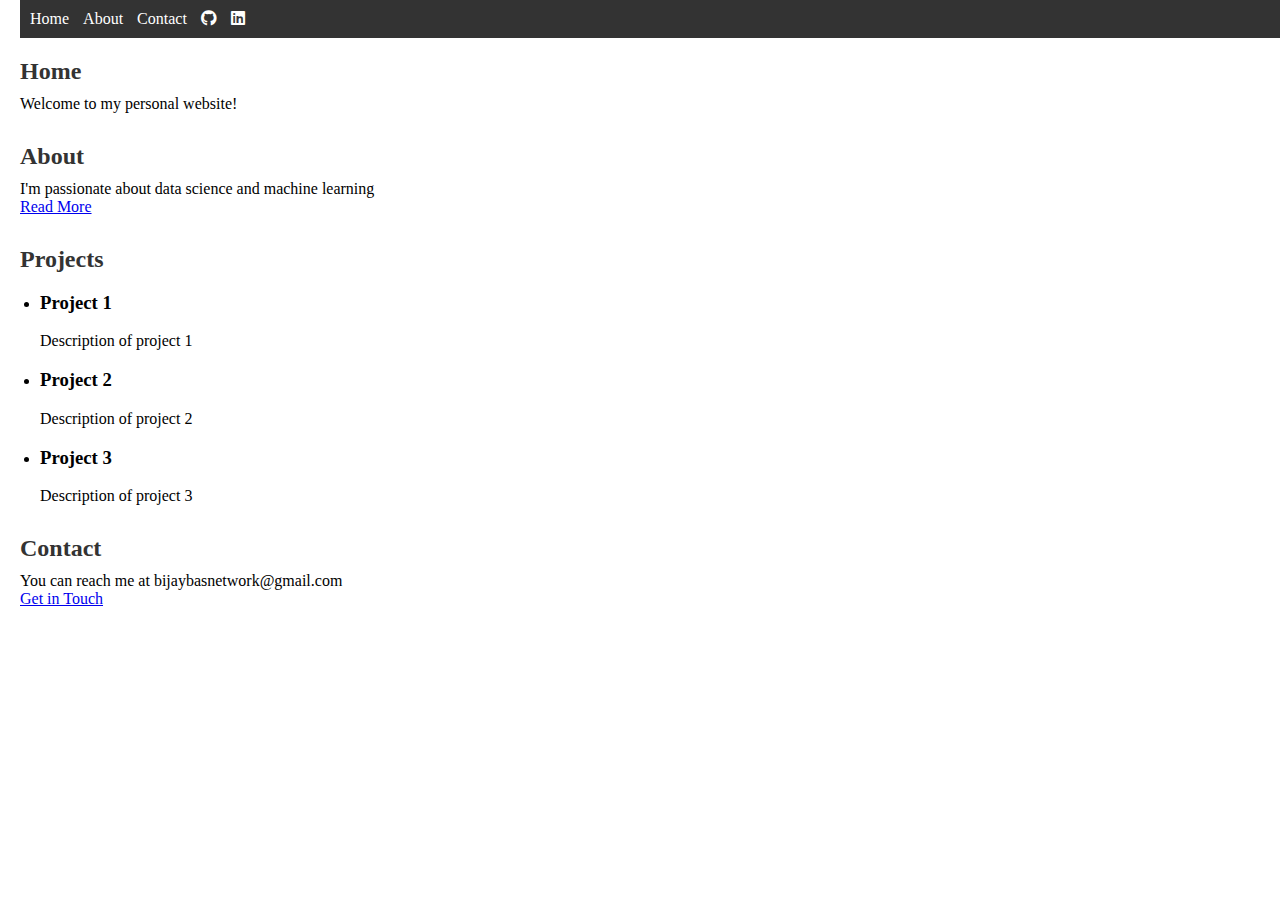
==== index.html @ 41771d74 "Second shift" ====
<!DOCTYPE html>
<html>
<head>
  <title>Bijay Basnet</title>
  <link rel="stylesheet" type="text/css" href="styles.css">
  <link rel="stylesheet" href="https://cdnjs.cloudflare.com/ajax/libs/font-awesome/5.15.3/css/all.min.css">

</head>
<body>
  
  <nav class="fixed-nav">
    <ul>
      <li><a href="#home">Home</a></li>
      <li><a href="about.html">About</a></li>
      <li><a href="contact.html">Contact</a></li>
      <li class="social-media"><a href="#"><i class="fab fa-github"></i></a></li>
      <li class="social-media"><a href="#"><i class="fab fa-linkedin"></i></a></li>
    </ul>
  </nav>
  
  <main class="main-content">
    <section class="section">
      <h2>Home</h2>
      <p>Welcome to my personal website!</p>
    </section>
    
    <section class="section">
      <h2>About</h2>
      <p>I'm passionate about data science and machine learning</p>
      <a class="btn" href="about.html">Read More</a>
    </section>
    
    <section class="section">
      <h2>Projects</h2>
      <ul>
        <li class="card">
          <h3>Project 1</h3>
          <p>Description of project 1</p>
        </li>
        <li class="card">
          <h3>Project 2</h3>
          <p>Description of project 2</p>
        </li>
        <li class="card">
          <h3>Project 3</h3>
          <p>Description of project 3</p>
        </li>
      </ul>
    </section>
    
    <section class="section">
      <h2>Contact</h2>
      <p>You can reach me at bijaybasnetwork@gmail.com</p>
      <a class="btn" href="contact.html">Get in Touch</a>
    </section>
  </main>
  

</body>
</html>
---- styles.css ----
/* Reset some default styles */
body, h1, h2, p, ul {
    margin: 0;
    padding: 0;
  }
  
  /* Page layout */
  header {
    background-color: #333;
    color: #fff;
    padding: 20px;
  }
  
  nav ul {
    list-style-type: none;
    background-color: #333;
    color: #fff;
    padding: 10px;
  }
  
  nav ul li {
    display: inline;
    margin-right: 10px;
  }
  
  nav ul li a {
    color: #fff;
    text-decoration: none;
  }
  
  main {
    padding: 20px;
  }
  
  footer {
    background-color: #333;
    color: #fff;
    padding: 10px;
    text-align: center;
  }
  
  /* Additional styling */
  section {
    margin-bottom: 30px;
  }
  
  h1, h2 {
    color: #333;
    margin-bottom: 10px;
  }
  
  ul {
    margin-left: 20px;
  }
  
  /* Responsive design */
  @media screen and (max-width: 600px) {
    nav ul li {
      display: block;
      margin-bottom: 10px;
    }
  }
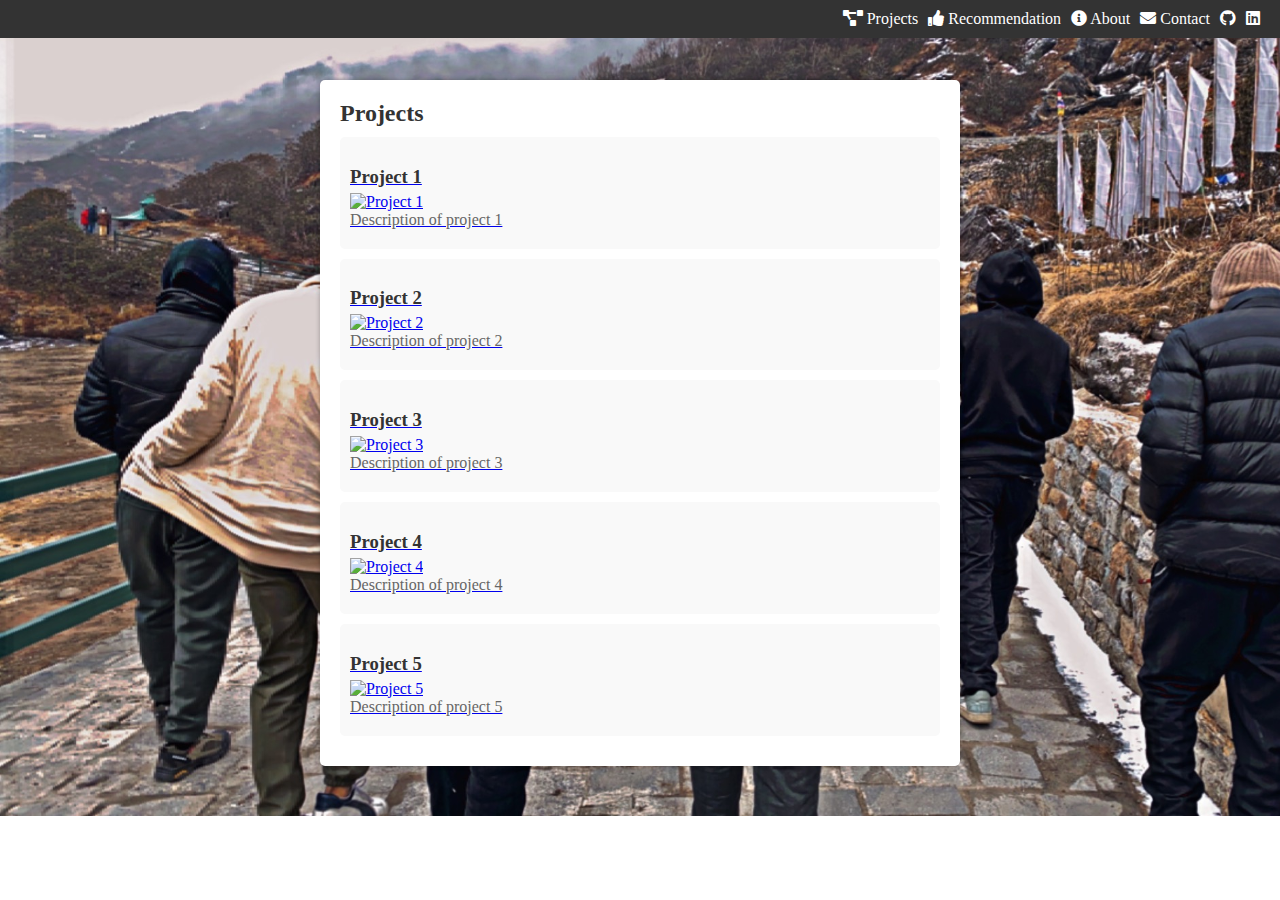
==== commit 86bf9183: "Made Projects as index page" ====
--- a/index.html
+++ b/index.html
@@ -10,50 +10,60 @@
   
   <nav class="fixed-nav">
     <ul>
-      <li><a href="#home">Home</a></li>
-      <li><a href="about.html">About</a></li>
-      <li><a href="contact.html">Contact</a></li>
-      <li class="social-media"><a href="#"><i class="fab fa-github"></i></a></li>
-      <li class="social-media"><a href="#"><i class="fab fa-linkedin"></i></a></li>
-    </ul>
+    <li><a href="index.html"><i class="fas fa-project-diagram"></i> Projects</a></li>
+    <li><a href="recommendation.html"><i class="fas fa-thumbs-up"></i> Recommendation</a></li>    
+    <li><a href="about.html"><i class="fas fa-info-circle"></i> About</a></li>
+    <li><a href="contact.html"><i class="fas fa-envelope"></i> Contact</a></li>
+    <li class="social-media"><a href="https://github.com/bijayworks"><i class="fab fa-github"></i></a></li>
+    <li class="social-media"><a href="#"><i class="fab fa-linkedin"></i></a></li>
   </nav>
   
   <main class="main-content">
     <section class="section">
-      <h2>Home</h2>
-      <p>Welcome to my personal website!</p>
+        <h2>Projects</h2>
+        <div class="projects-grid">
+            <a class="card-link" href="project1.html">
+                <div class="card">
+                    <h3 class="card-title">Project 1</h3>
+                    <img class="card-image" src="img/1.jpg" alt="Project 1">
+                    <p class="card-description">Description of project 1</p>
+                </div>
+            </a>
+            <a class="card-link" href="project2.html">
+                <div class="card">
+                    <h3 class="card-title">Project 2</h3>
+                    <img class="card-image" src="img/5.jpg" alt="Project 2">
+                    <p class="card-description">Description of project 2</p>
+                </div>
+            </a>
+            <a class="card-link" href="project3.html">
+                <div class="card">
+                    <h3 class="card-title">Project 3</h3>
+                    <img class="card-image" src="img/3.jpg" alt="Project 3">
+                    <p class="card-description">Description of project 3</p>
+                </div>
+            </a>
+            <a class="card-link" href="project4.html">
+                <div class="card">
+                    <h3 class="card-title">Project 4</h3>
+                    <img class="card-image" src="img/4.jpg" alt="Project 4">
+                    <p class="card-description">Description of project 4</p>
+                </div>
+            </a>
+            <a class="card-link" href="project5.html">
+                <div class="card">
+                    <h3 class="card-title">Project 5</h3>
+                    <img class="card-image" src="img/5.jpg" alt="Project 5">
+                    <p class="card-description">Description of project 5</p>
+                </div>
+            </a>
+        </div>
+        
     </section>
-    
-    <section class="section">
-      <h2>About</h2>
-      <p>I'm passionate about data science and machine learning</p>
-      <a class="btn" href="about.html">Read More</a>
-    </section>
-    
-    <section class="section">
-      <h2>Projects</h2>
-      <ul>
-        <li class="card">
-          <h3>Project 1</h3>
-          <p>Description of project 1</p>
-        </li>
-        <li class="card">
-          <h3>Project 2</h3>
-          <p>Description of project 2</p>
-        </li>
-        <li class="card">
-          <h3>Project 3</h3>
-          <p>Description of project 3</p>
-        </li>
-      </ul>
-    </section>
-    
-    <section class="section">
-      <h2>Contact</h2>
-      <p>You can reach me at bijaybasnetwork@gmail.com</p>
-      <a class="btn" href="contact.html">Get in Touch</a>
-    </section>
-  </main>
+</main>
+
+
+
   
 
 </body>
--- a/styles.css
+++ b/styles.css
@@ -1,63 +1,112 @@
 /* Reset some default styles */
 body, h1, h2, p, ul {
-    margin: 0;
-    padding: 0;
-  }
-  
-  /* Page layout */
-  header {
-    background-color: #333;
-    color: #fff;
-    padding: 20px;
-  }
-  
-  nav ul {
-    list-style-type: none;
-    background-color: #333;
-    color: #fff;
+  margin: 0;
+  padding: 0;
+}
+
+body {
+  background-image: url('bg.JPG');
+  background-repeat: no-repeat;
+  background-size: cover;
+}
+
+/* Base styles */
+.header {
+  background-color: #333;
+  color: #fff;
+  padding: 20px;
+}
+
+.fixed-nav {
+  position: fixed;
+  top: 0;
+  right: 0;
+  left: 0;
+  background-color: #333;
+  color: #fff;
+  padding: 10px;
+}
+
+.fixed-nav ul {
+  list-style-type: none;
+  display: flex;
+  justify-content: flex-end;
+}
+
+.fixed-nav ul li {
+  margin-right: 10px;
+}
+
+.fixed-nav ul li a {
+  color: #fff;
+  text-decoration: none;
+}
+
+.main-content {
+  margin-top: 60px;
+  padding: 20px;
+  display: flex;
+  flex-direction: column;
+  align-items: center;
+}
+
+.section {
+  margin-bottom: 30px;
+  width: 100%;
+  max-width: 600px;
+  background-color: #fff;
+  padding: 20px;
+  border-radius: 5px;
+  box-shadow: 0 0 5px rgba(0, 0, 0, 0.3);
+}
+
+h1, h2, h3 {
+  color: #333;
+  margin-bottom: 10px;
+}
+
+.btn {
+  display: inline-block;
+  padding: 10px 20px;
+  background-color: #333;
+  color: #fff;
+  text-decoration: none;
+  border-radius: 5px;
+  margin-top: 10px;
+}
+
+.card {
+  background-color: #f9f9f9;
+  padding: 10px;
+  margin-bottom: 10px;
+  border-radius: 5px;
+}
+
+.card h3 {
+  color: #333;
+  margin-bottom: 5px;
+}
+
+.card p {
+  color: #666;
+  margin-bottom: 10px;
+}
+
+/* Responsive design */
+@media screen and (max-width: 600px) {
+  .header {
     padding: 10px;
   }
-  
-  nav ul li {
-    display: inline;
-    margin-right: 10px;
+
+  .fixed-nav {
+    padding: 5px;
   }
-  
-  nav ul li a {
-    color: #fff;
-    text-decoration: none;
+
+  .main-content {
+    margin-top: 100px;
   }
-  
-  main {
-    padding: 20px;
+
+  .section {
+    padding: 10px;
   }
-  
-  footer {
-    background-color: #333;
-    color: #fff;
-    padding: 10px;
-    text-align: center;
-  }
-  
-  /* Additional styling */
-  section {
-    margin-bottom: 30px;
-  }
-  
-  h1, h2 {
-    color: #333;
-    margin-bottom: 10px;
-  }
-  
-  ul {
-    margin-left: 20px;
-  }
-  
-  /* Responsive design */
-  @media screen and (max-width: 600px) {
-    nav ul li {
-      display: block;
-      margin-bottom: 10px;
-    }
-  }
-  +}
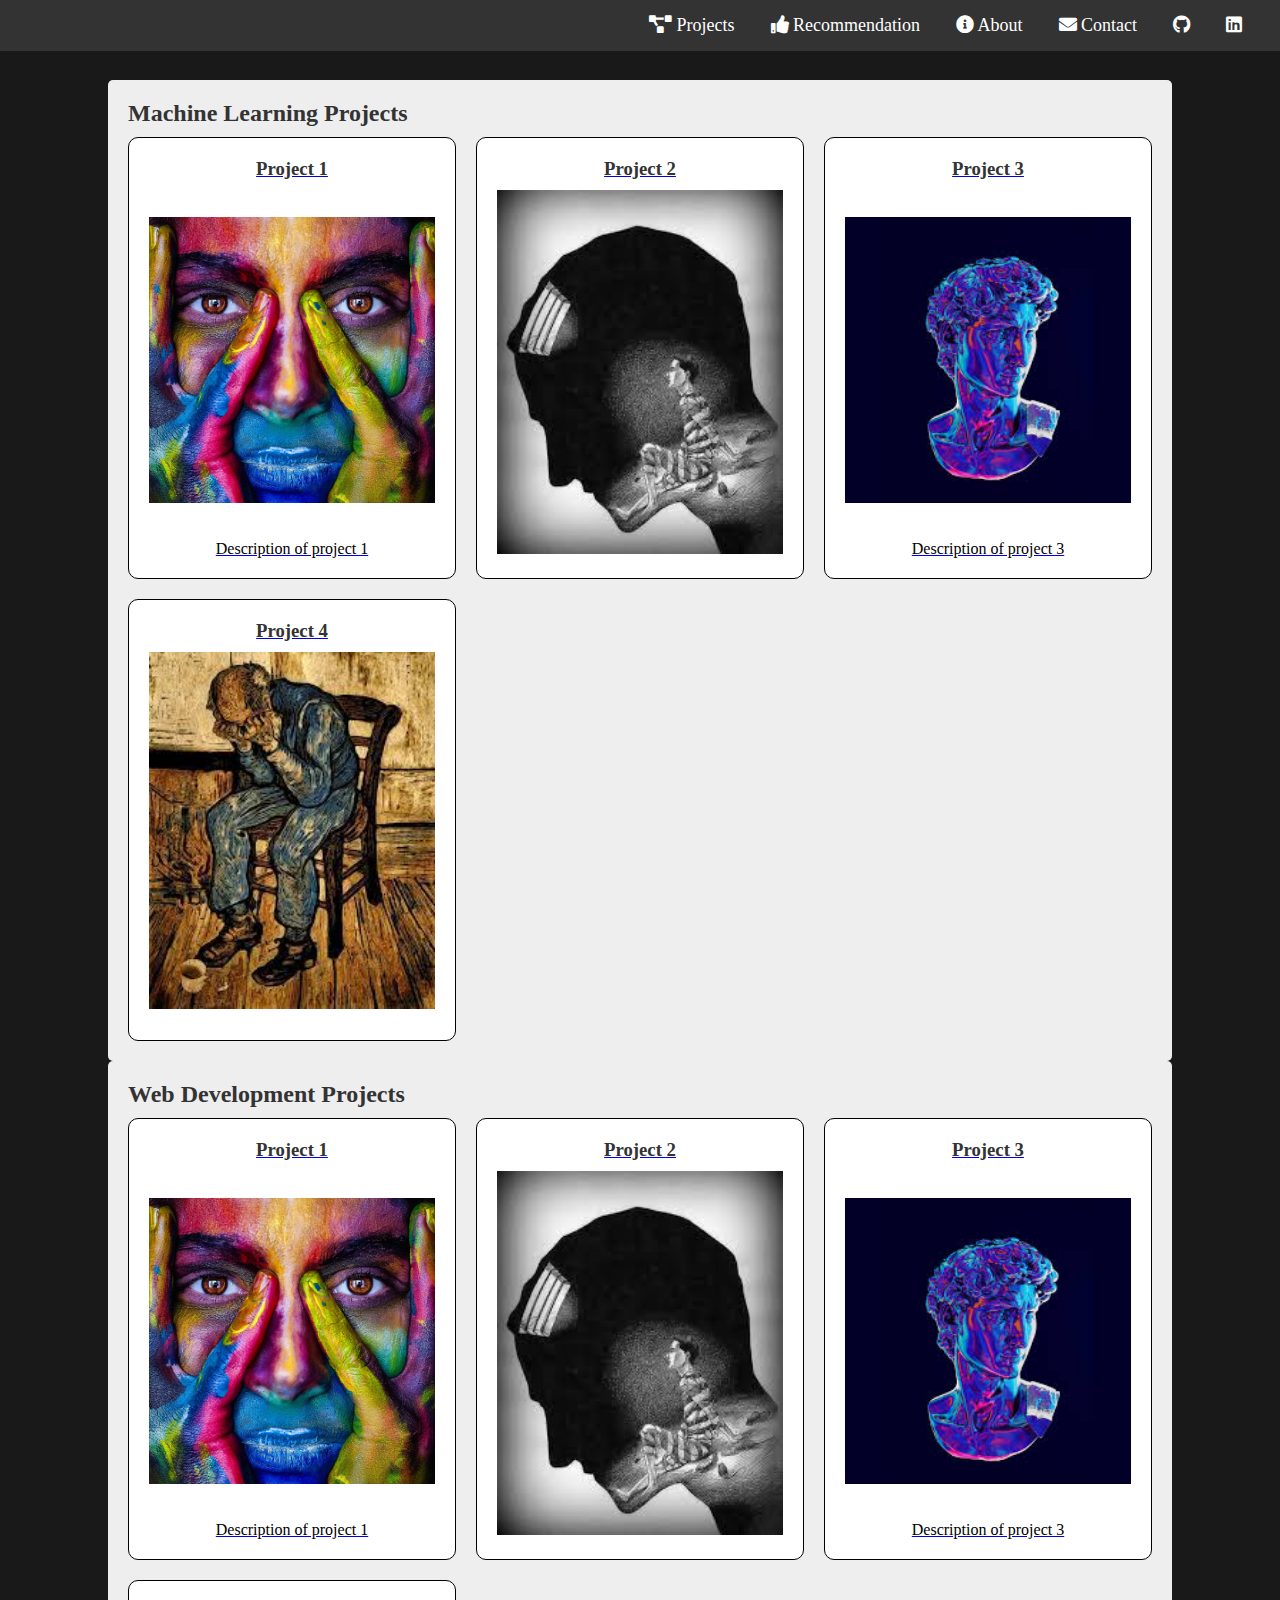
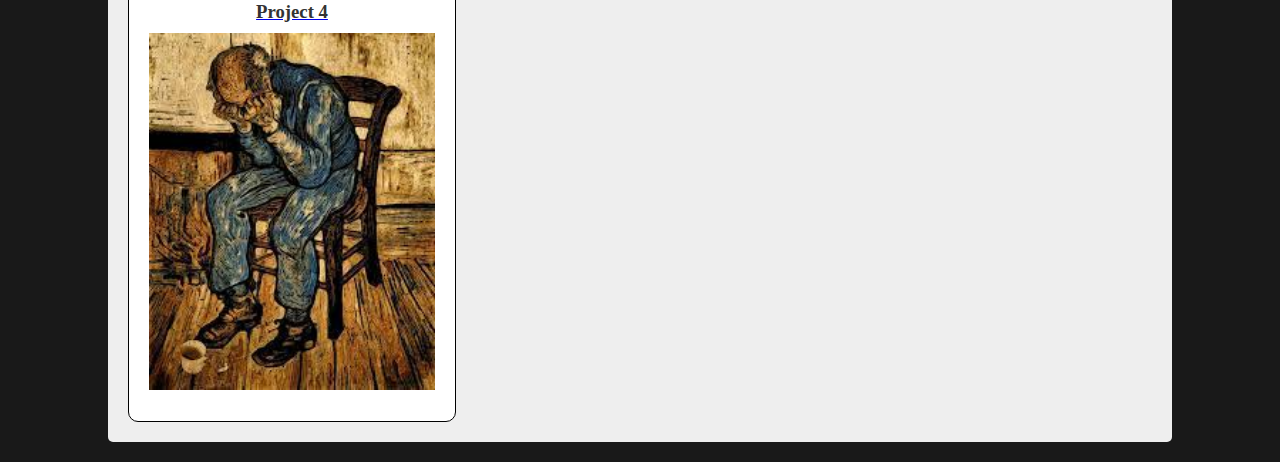
==== commit 77e1f314: "Single project in a row ( 4 )" ====
--- a/index.html
+++ b/index.html
@@ -16,11 +16,12 @@
     <li><a href="contact.html"><i class="fas fa-envelope"></i> Contact</a></li>
     <li class="social-media"><a href="https://github.com/bijayworks"><i class="fab fa-github"></i></a></li>
     <li class="social-media"><a href="#"><i class="fab fa-linkedin"></i></a></li>
+    </ul>
   </nav>
   
   <main class="main-content">
     <section class="section">
-        <h2>Projects</h2>
+        <h2>Machine Learning Projects</h2>
         <div class="projects-grid">
             <a class="card-link" href="project1.html">
                 <div class="card">
@@ -50,21 +51,43 @@
                     <p class="card-description">Description of project 4</p>
                 </div>
             </a>
-            <a class="card-link" href="project5.html">
+        </div>
+        
+    </section>
+    <section class="section">
+        <h2>Web Development Projects</h2>
+        <div class="projects-grid">
+            <a class="card-link" href="project1.html">
                 <div class="card">
-                    <h3 class="card-title">Project 5</h3>
-                    <img class="card-image" src="img/5.jpg" alt="Project 5">
-                    <p class="card-description">Description of project 5</p>
+                    <h3 class="card-title">Project 1</h3>
+                    <img class="card-image" src="img/1.jpg" alt="Project 1">
+                    <p class="card-description">Description of project 1</p>
+                </div>
+            </a>
+            <a class="card-link" href="project2.html">
+                <div class="card">
+                    <h3 class="card-title">Project 2</h3>
+                    <img class="card-image" src="img/5.jpg" alt="Project 2">
+                    <p class="card-description">Description of project 2</p>
+                </div>
+            </a>
+            <a class="card-link" href="project3.html">
+                <div class="card">
+                    <h3 class="card-title">Project 3</h3>
+                    <img class="card-image" src="img/3.jpg" alt="Project 3">
+                    <p class="card-description">Description of project 3</p>
+                </div>
+            </a>
+            <a class="card-link" href="project4.html">
+                <div class="card">
+                    <h3 class="card-title">Project 4</h3>
+                    <img class="card-image" src="img/4.jpg" alt="Project 4">
+                    <p class="card-description">Description of project 4</p>
                 </div>
             </a>
         </div>
         
     </section>
 </main>
-
-
-
-  
-
 </body>
 </html>
--- a/styles.css
+++ b/styles.css
@@ -5,10 +5,10 @@
 }
 
 body {
-  background-image: url('bg.JPG');
-  background-repeat: no-repeat;
-  background-size: cover;
+  background-color: rgba(0, 0, 0, 0.9); /* Set the background color with lower opacity */  color: #fff; /* Set the text color to white */ /* Add this line to fix the background image */
 }
+
+
 
 /* Base styles */
 .header {
@@ -24,7 +24,7 @@
   left: 0;
   background-color: #333;
   color: #fff;
-  padding: 10px;
+  padding: 15px;
 }
 
 .fixed-nav ul {
@@ -35,29 +35,36 @@
 
 .fixed-nav ul li {
   margin-right: 10px;
+  padding: 0 5px; /* Adds horizontal padding */
 }
 
 .fixed-nav ul li a {
   color: #fff;
   text-decoration: none;
+  font-size: 18px; /* Increase the font size */
+  padding: 0px 8px; /* Adjust the padding */
 }
 
 .main-content {
-  margin-top: 60px;
-  padding: 20px;
-  display: flex;
-  flex-direction: column;
-  align-items: center;
-}
+    margin-top: 60px;
+    padding: 20px;
+    display: flex;
+    flex-direction: column;
+    align-items: center;
+    width: 80%; /* Increase the width of the content */
+    max-width: 1600px; /* Increase the width of the content */
+    margin-left: auto; /* Center the content horizontally */
+    margin-right: auto;
+  }
+
 
 .section {
-  margin-bottom: 30px;
+  margin-bottom: 0;
   width: 100%;
-  max-width: 600px;
-  background-color: #fff;
+  max-width: 1600px;
+  background-color: #eee;
   padding: 20px;
   border-radius: 5px;
-  box-shadow: 0 0 5px rgba(0, 0, 0, 0.3);
 }
 
 h1, h2, h3 {
@@ -75,22 +82,56 @@
   margin-top: 10px;
 }
 
-.card {
-  background-color: #f9f9f9;
-  padding: 10px;
-  margin-bottom: 10px;
-  border-radius: 5px;
+.projects-grid {
+  display: grid;
+  grid-template-columns: repeat(auto-fit, minmax(300px, 1fr));
+  grid-gap: 20px;
 }
 
-.card h3 {
-  color: #333;
-  margin-bottom: 5px;
+.card {
+  background-color: white;
+  border: 1px solid #000000;
+  border-radius: 10px; /* Increase the border radius as desired */
+  padding: 20px;
+  text-align: center;
+  display: flex;
+  flex-direction: column;
+  justify-content: space-between;
+  height: 400px; /* Increase the height of the card as desired */
 }
 
-.card p {
-  color: #666;
-  margin-bottom: 10px;
+.card a {
+  text-decoration: none; /* Remove underline from links */
+  color: inherit;
 }
+
+.card .card-title {
+  margin-top: 0;
+}
+
+.card .card-description {
+  color: black;
+  overflow: hidden;
+  text-overflow: ellipsis;
+  display: -webkit-box;
+  -webkit-line-clamp: 4; /* Show up to 4 lines of description */
+  -webkit-box-orient: vertical;
+}
+
+.card .card-image {
+  max-width: 100%;
+  height: auto;
+  margin-bottom: 10px; /* Add spacing between image and description */
+}
+
+
+
+@media screen and (max-width: 600px) {
+  .card {
+    width: 100%;
+  }
+}
+
 
 /* Responsive design */
 @media screen and (max-width: 600px) {
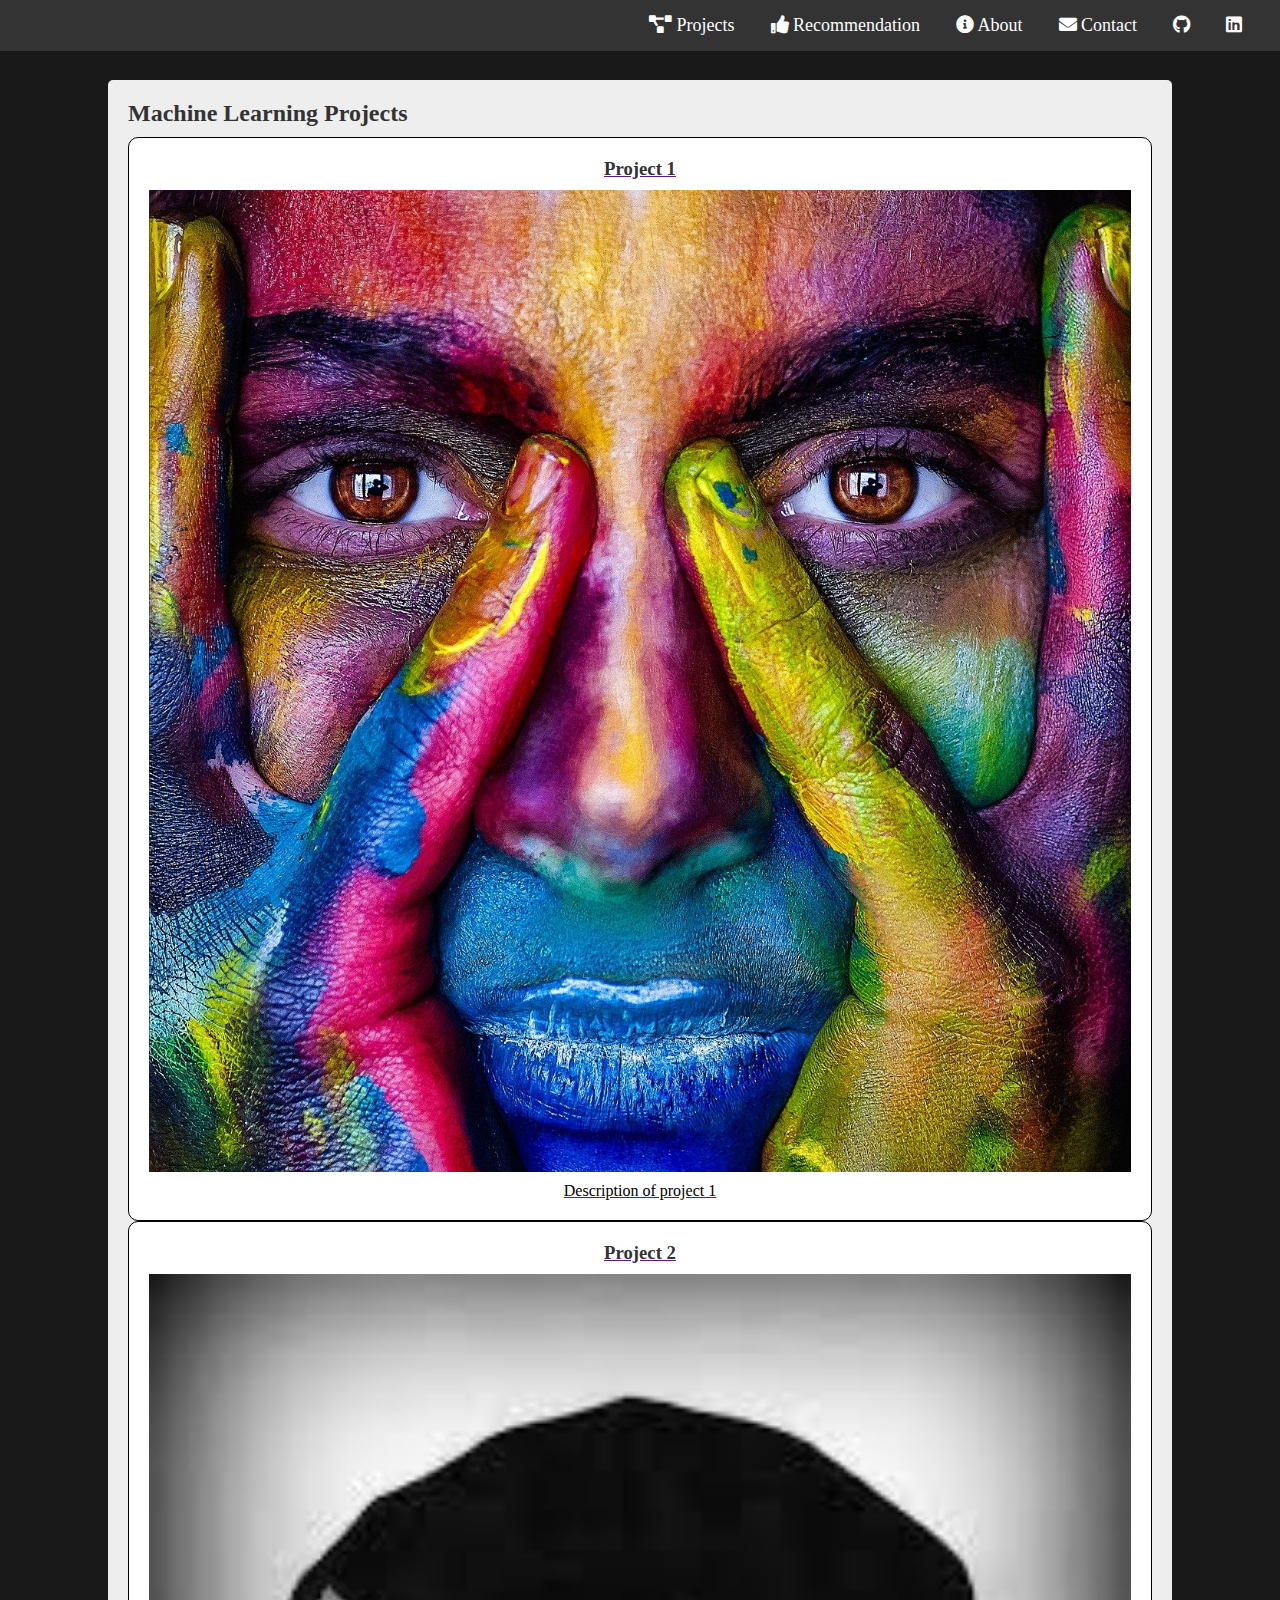
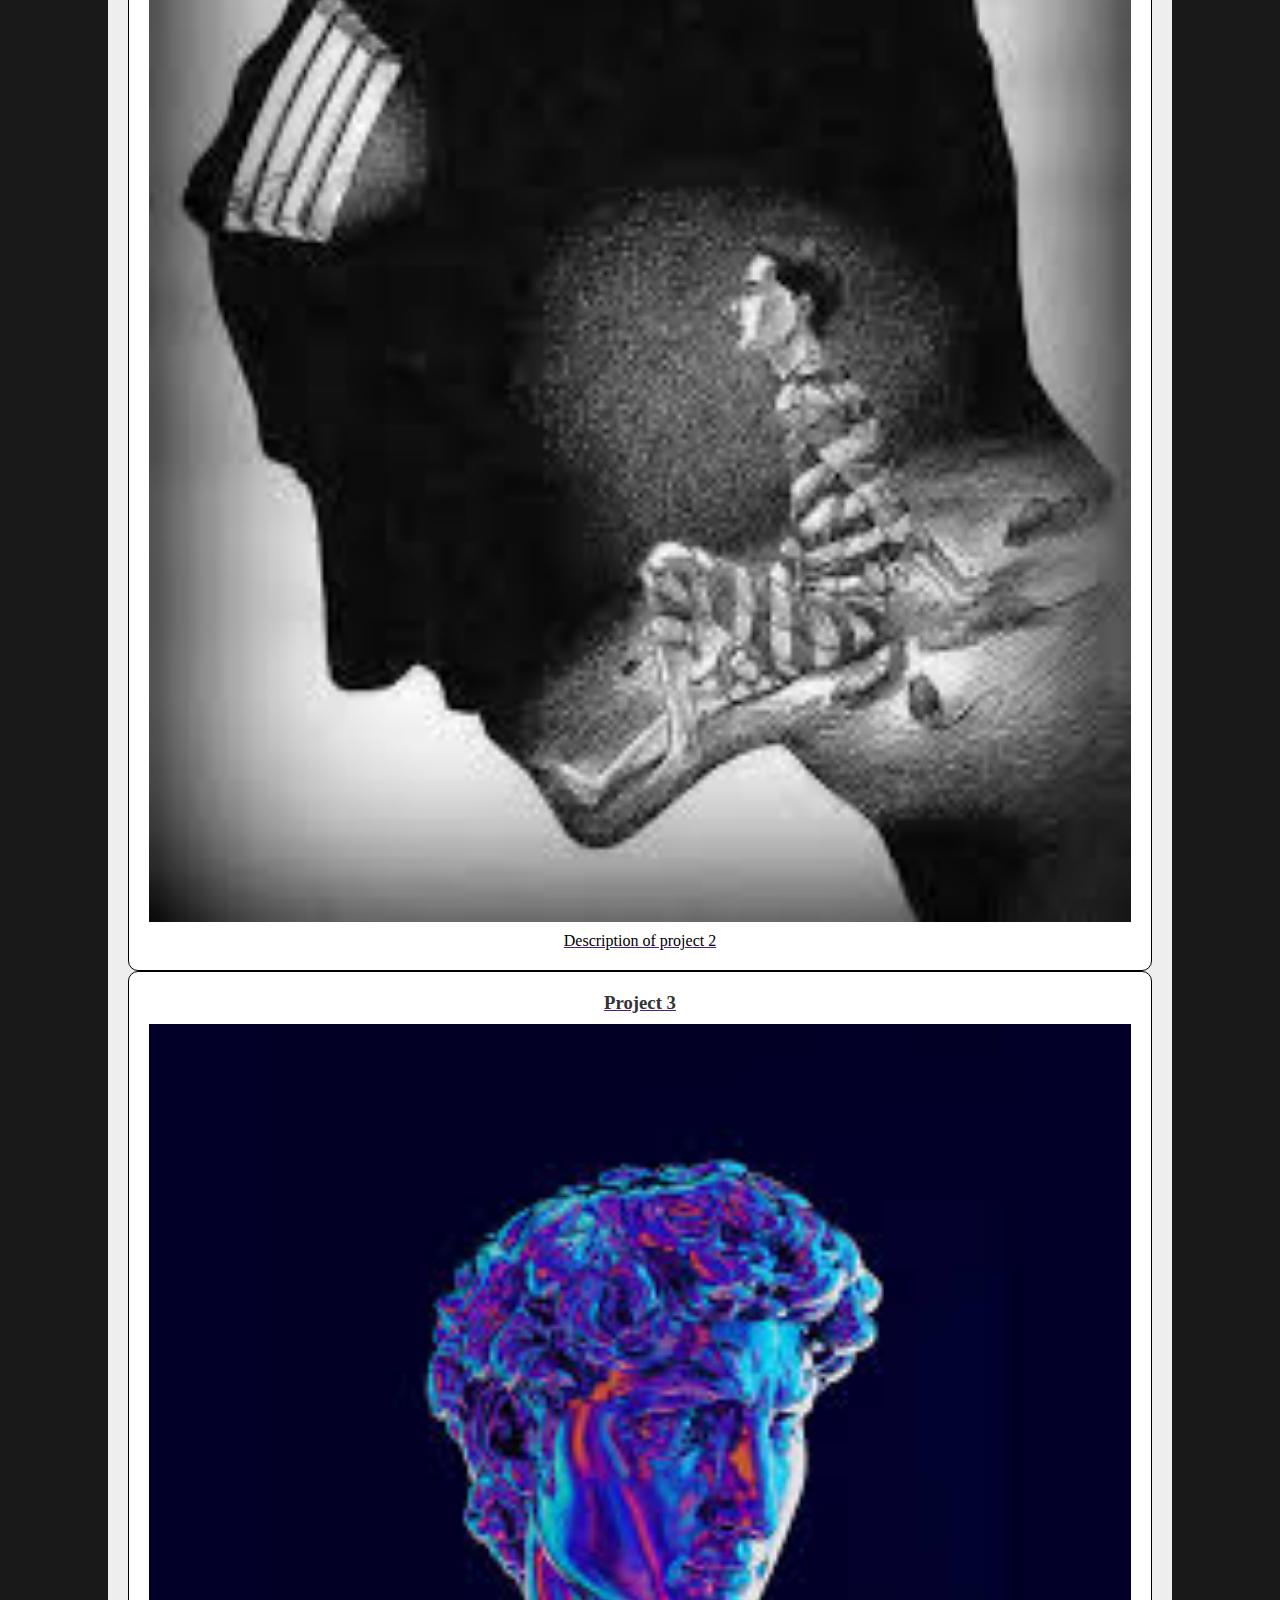
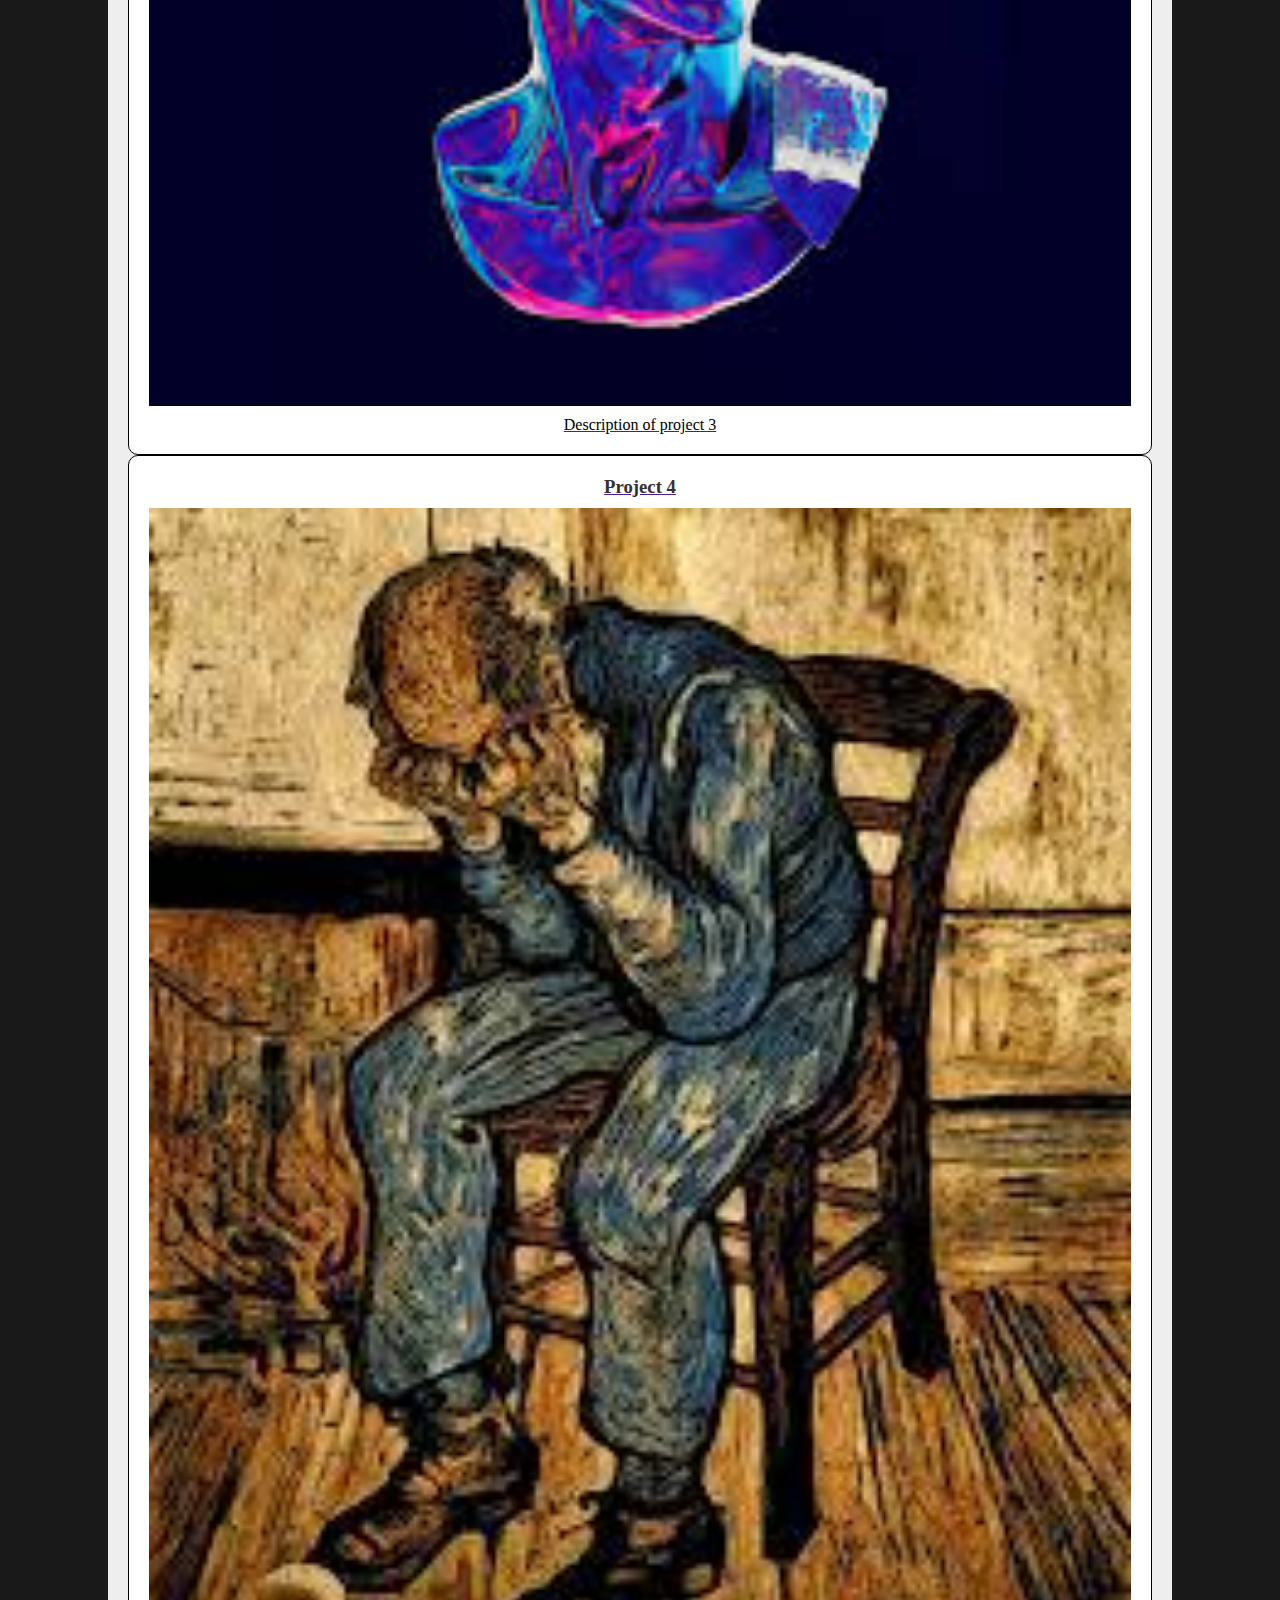
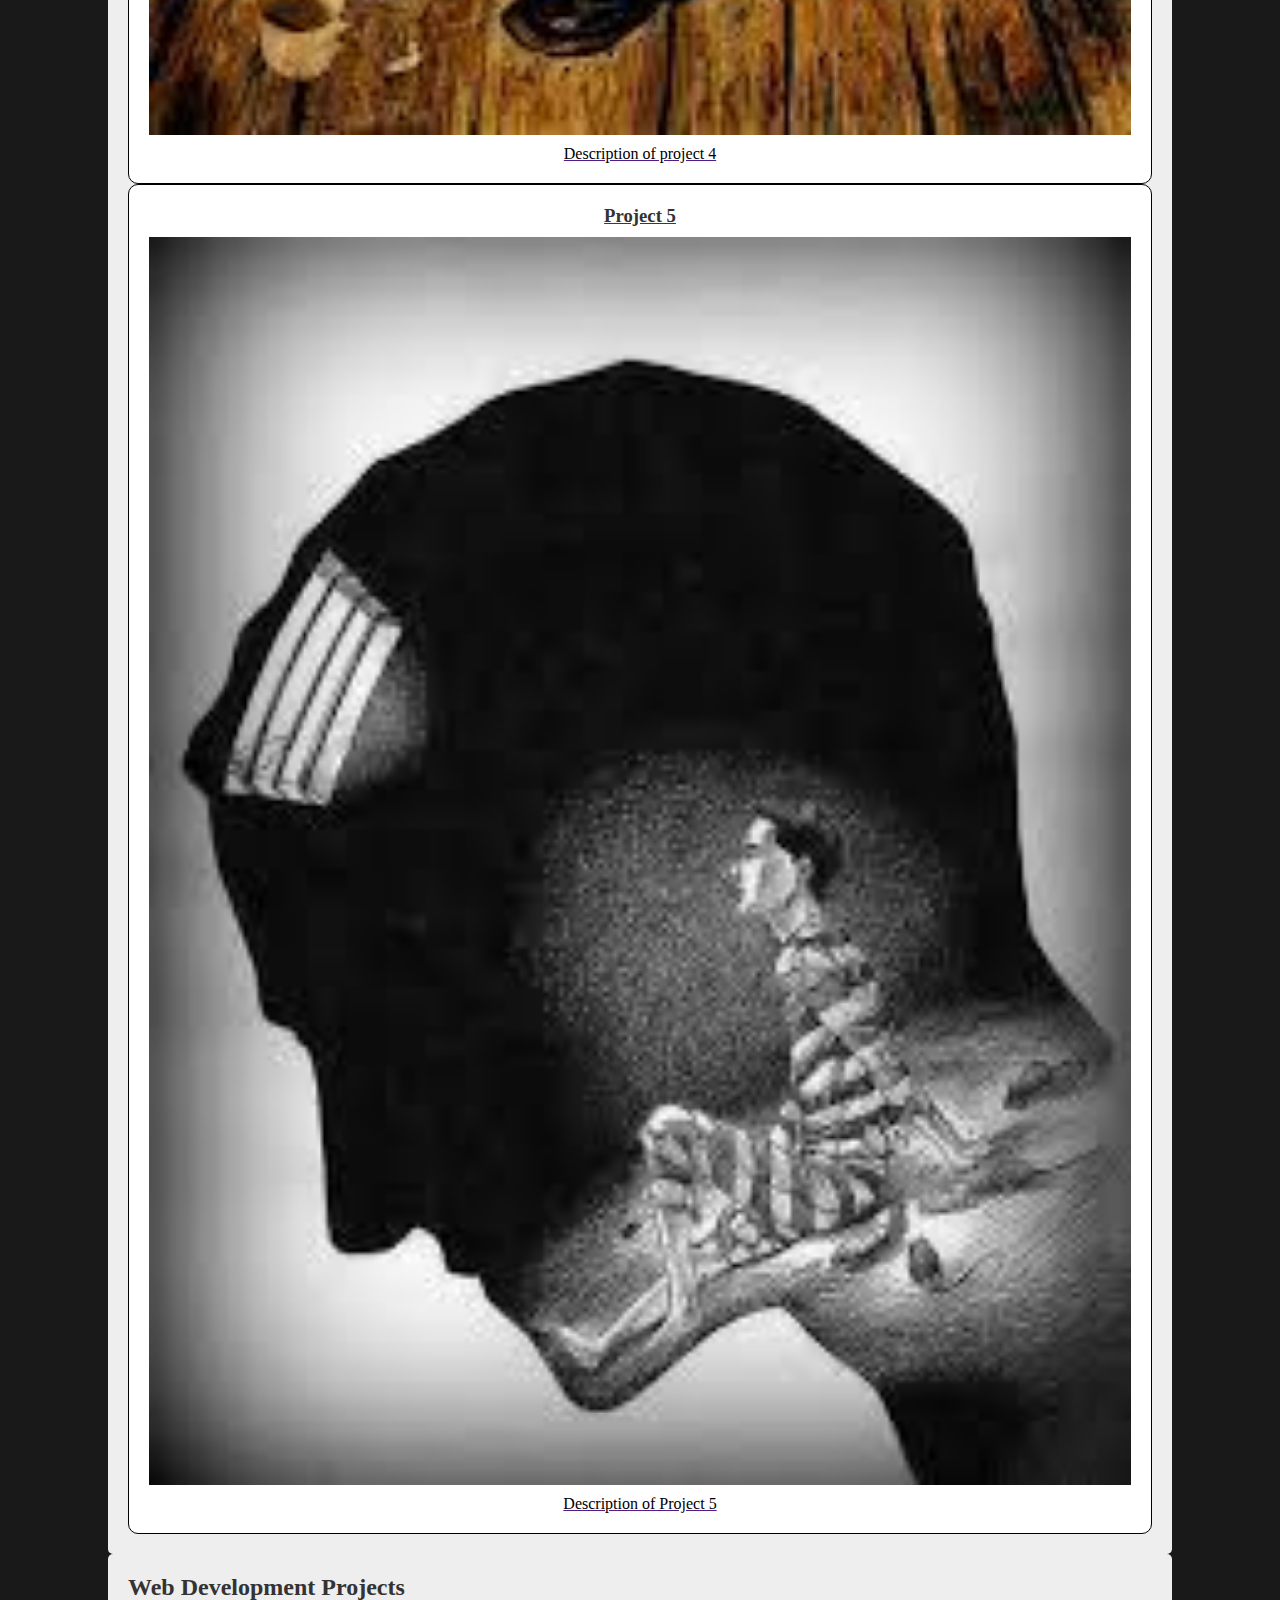
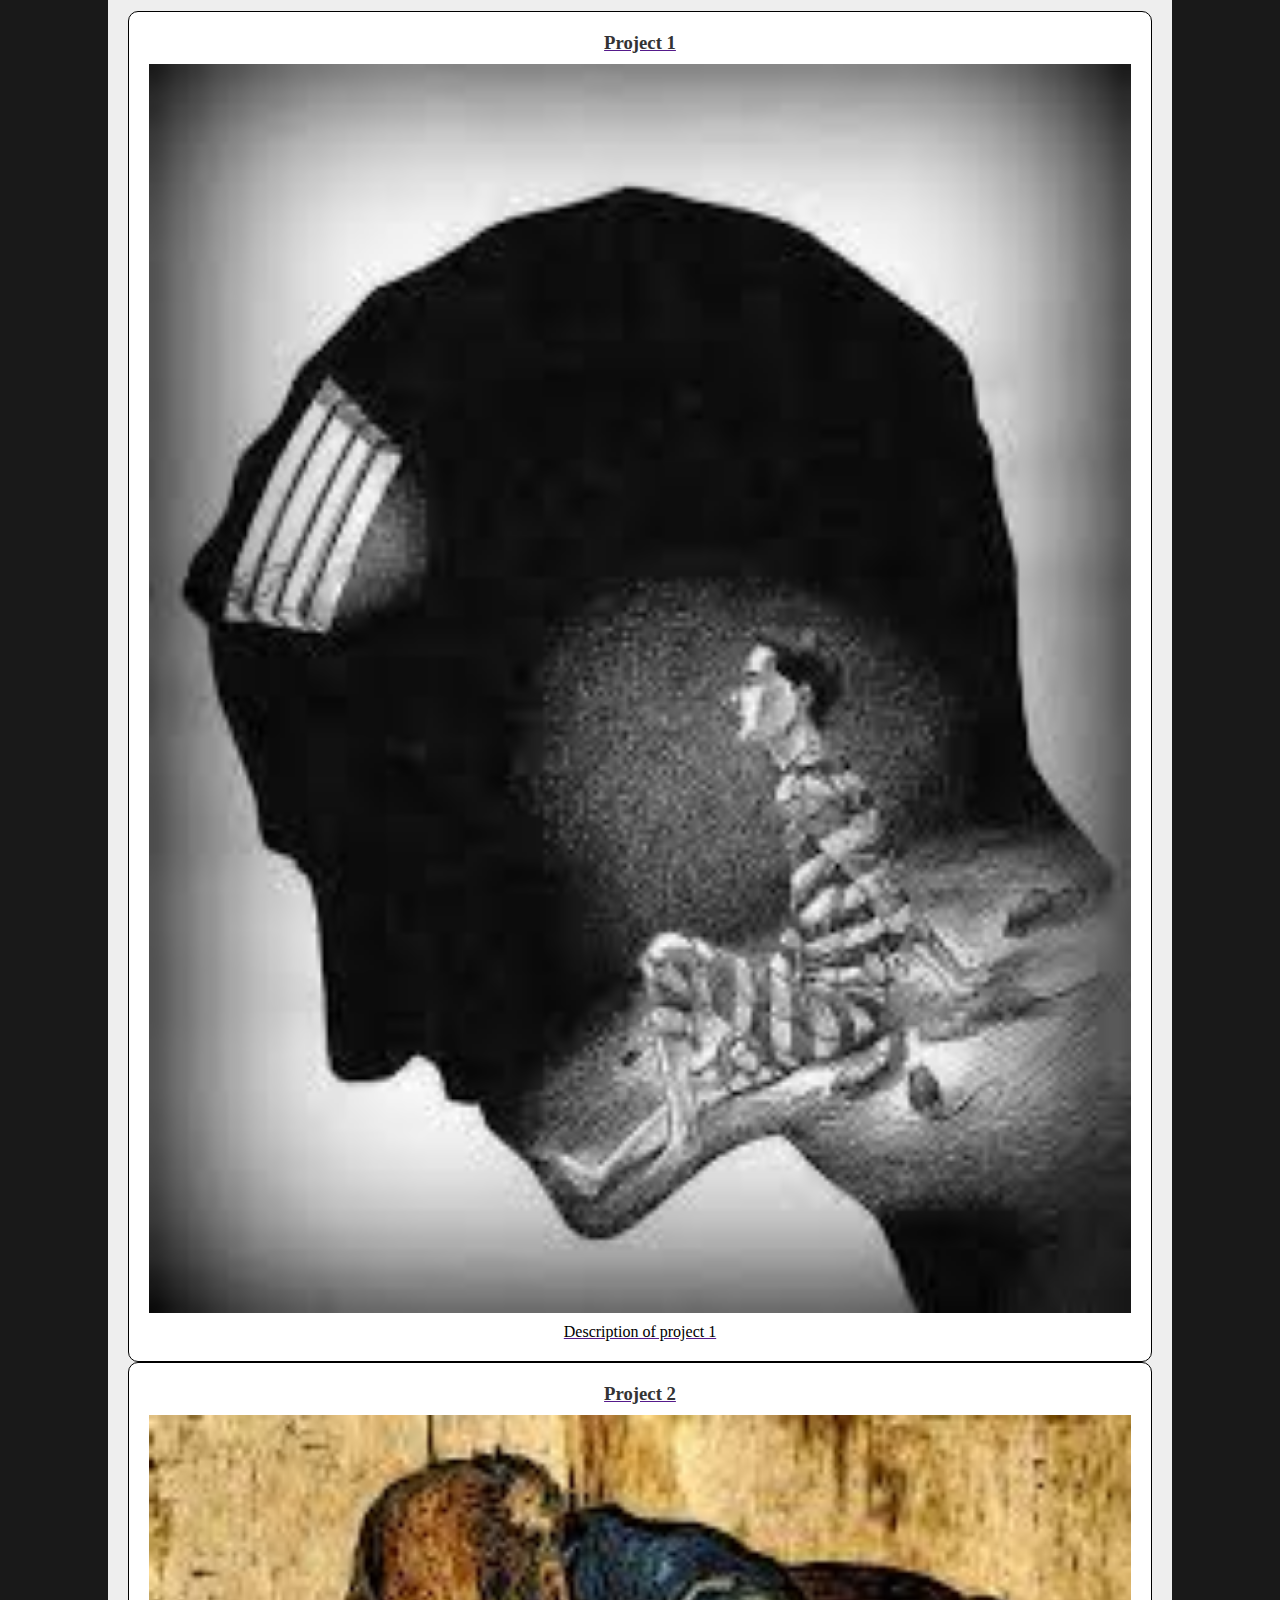
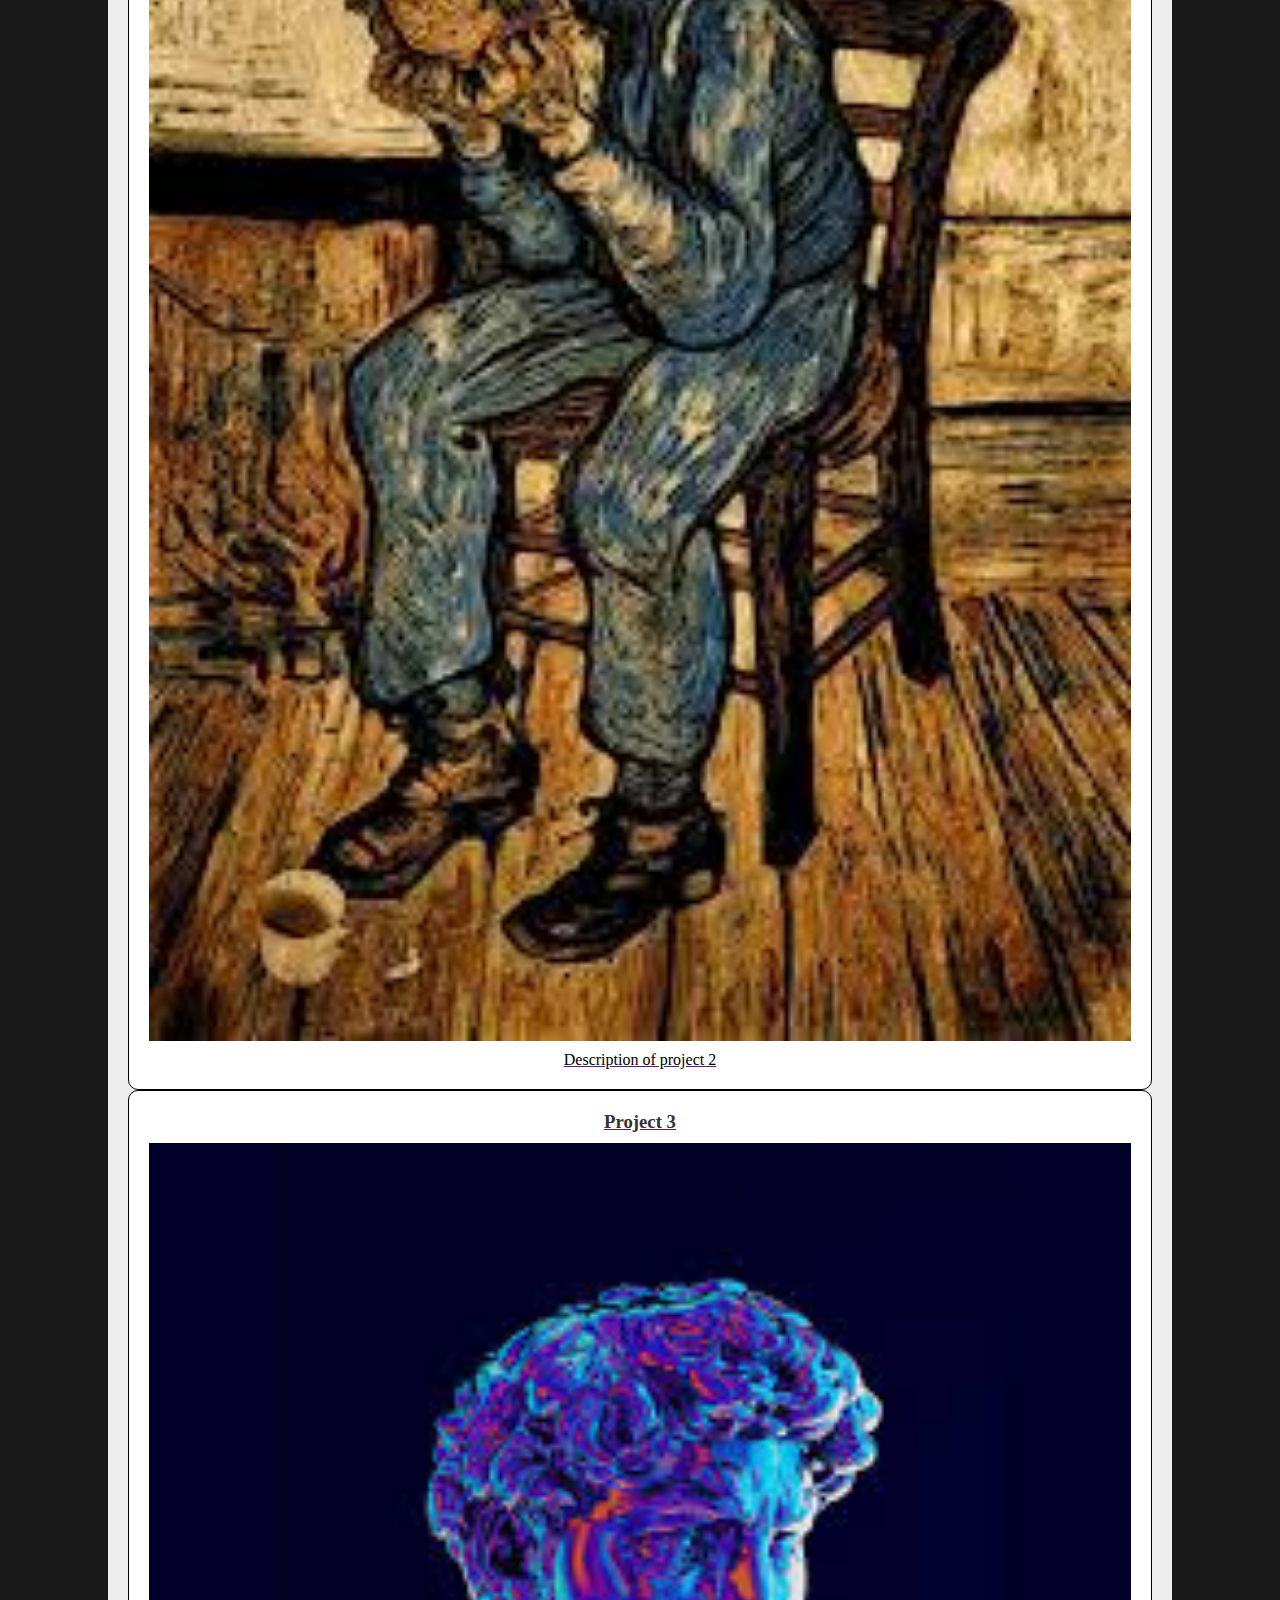
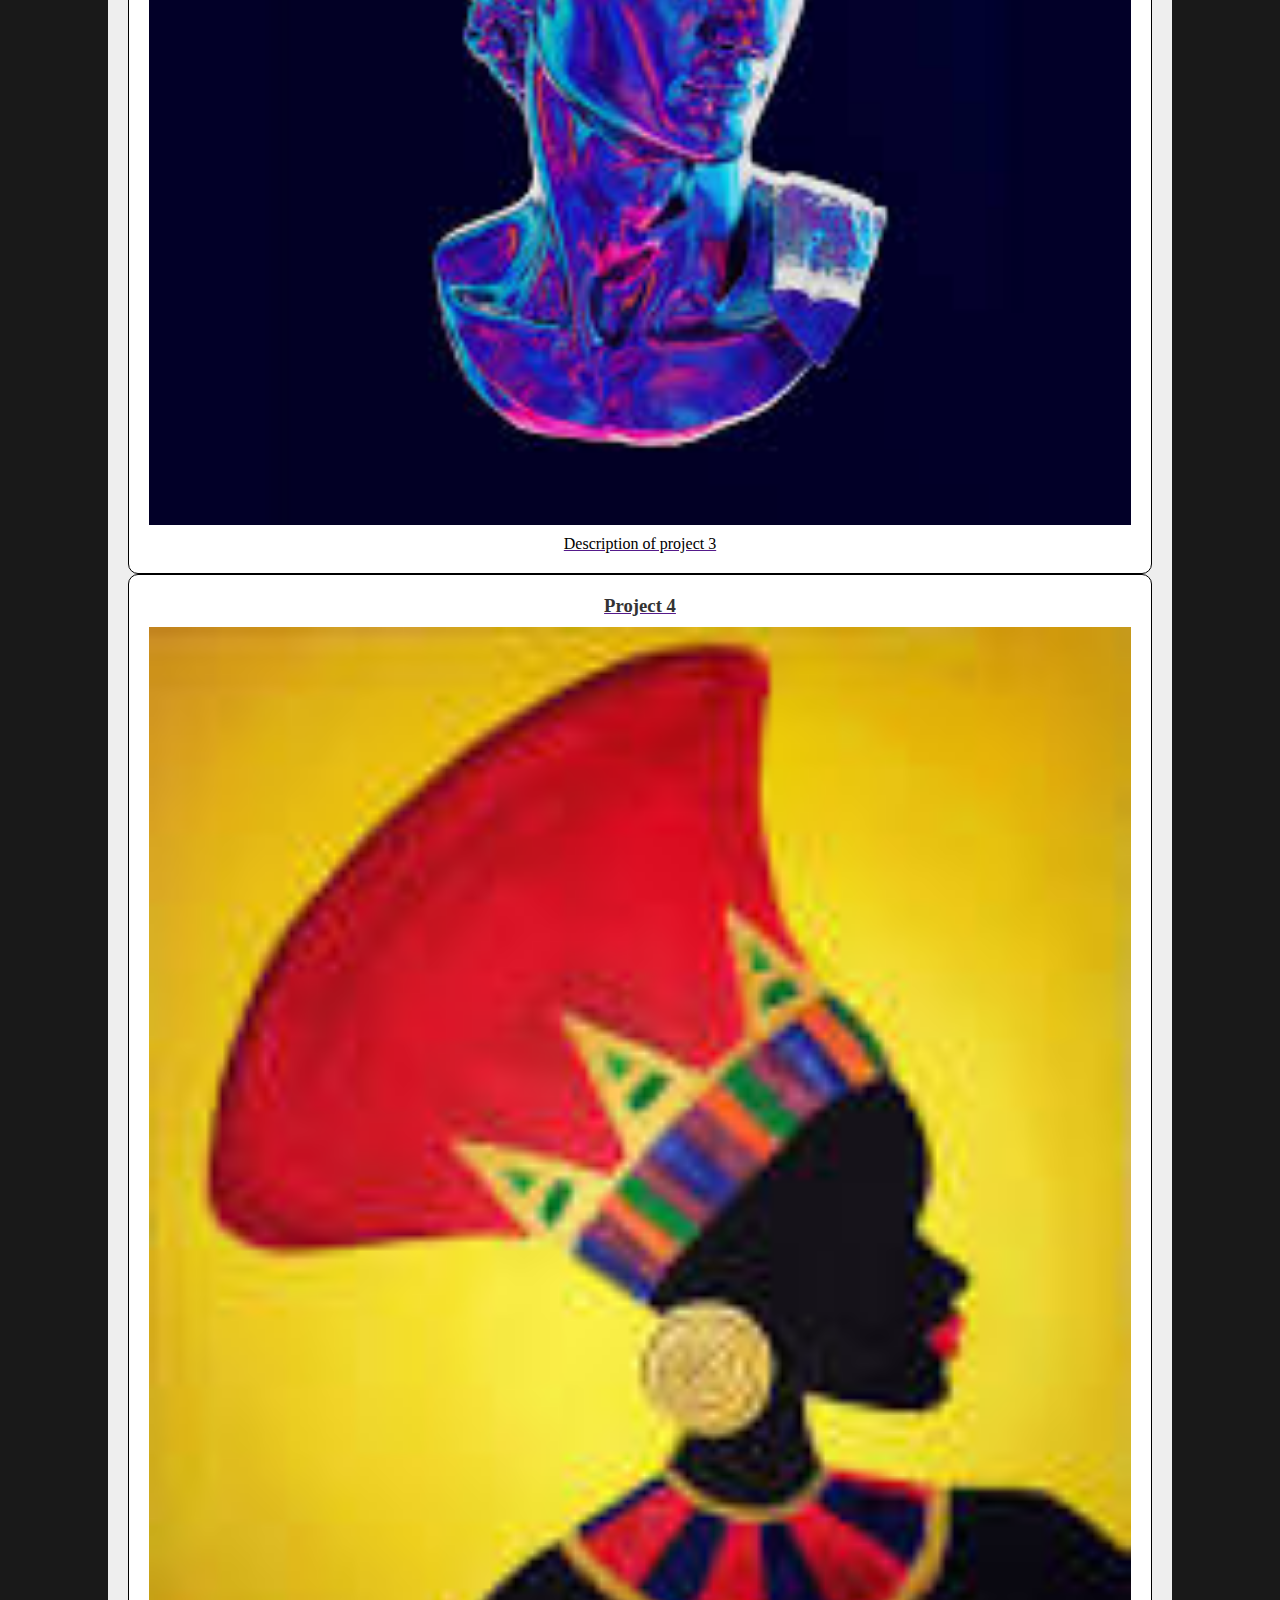
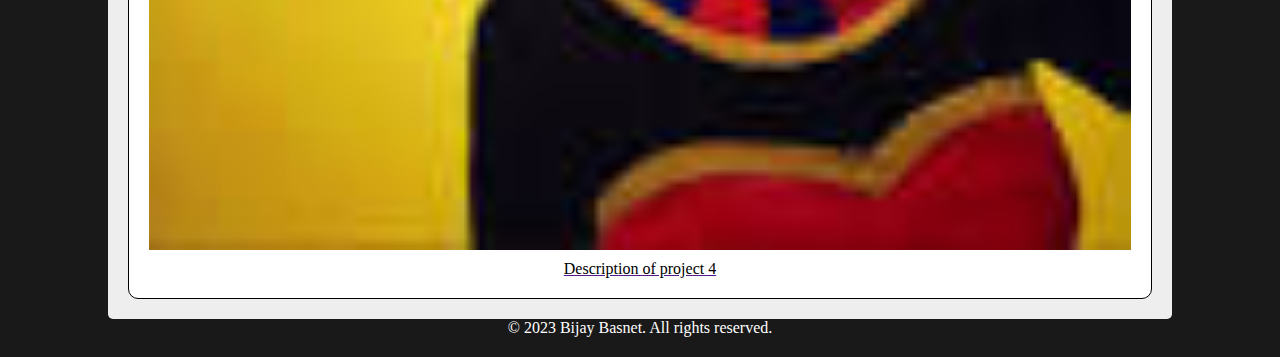
==== commit c47ab697: "Two projects in a row (5)" ====
--- a/index.html
+++ b/index.html
@@ -3,14 +3,15 @@
 <head>
   <title>Bijay Basnet</title>
   <link rel="stylesheet" type="text/css" href="styles.css">
+  <link rel="stylesheet" type="text/css" href="index.css">
+
   <link rel="stylesheet" href="https://cdnjs.cloudflare.com/ajax/libs/font-awesome/5.15.3/css/all.min.css">
+</head>
 
-</head>
 <body>
-  
   <nav class="fixed-nav">
     <ul>
-    <li><a href="index.html"><i class="fas fa-project-diagram"></i> Projects</a></li>
+    <li><a href="index.html" class="active"><i class="fas fa-project-diagram"></i> Projects</a></li>
     <li><a href="recommendation.html"><i class="fas fa-thumbs-up"></i> Recommendation</a></li>    
     <li><a href="about.html"><i class="fas fa-info-circle"></i> About</a></li>
     <li><a href="contact.html"><i class="fas fa-envelope"></i> Contact</a></li>
@@ -23,32 +24,39 @@
     <section class="section">
         <h2>Machine Learning Projects</h2>
         <div class="projects-grid">
-            <a class="card-link" href="project1.html">
+            <a class="card-link" href="">
                 <div class="card">
                     <h3 class="card-title">Project 1</h3>
                     <img class="card-image" src="img/1.jpg" alt="Project 1">
                     <p class="card-description">Description of project 1</p>
                 </div>
             </a>
-            <a class="card-link" href="project2.html">
+            <a class="card-link" href="">
                 <div class="card">
                     <h3 class="card-title">Project 2</h3>
                     <img class="card-image" src="img/5.jpg" alt="Project 2">
                     <p class="card-description">Description of project 2</p>
                 </div>
             </a>
-            <a class="card-link" href="project3.html">
+            <a class="card-link" href="">
                 <div class="card">
                     <h3 class="card-title">Project 3</h3>
                     <img class="card-image" src="img/3.jpg" alt="Project 3">
                     <p class="card-description">Description of project 3</p>
                 </div>
             </a>
-            <a class="card-link" href="project4.html">
+            <a class="card-link" href="">
                 <div class="card">
                     <h3 class="card-title">Project 4</h3>
                     <img class="card-image" src="img/4.jpg" alt="Project 4">
                     <p class="card-description">Description of project 4</p>
+                </div>
+            </a>
+            <a class="card-link" href="">
+                <div class="card">
+                    <h3 class="card-title">Project 5</h3>
+                    <img class="card-image" src="img/5.jpg" alt="Project 1">
+                    <p class="card-description">Description of Project 5</p>
                 </div>
             </a>
         </div>
@@ -57,37 +65,40 @@
     <section class="section">
         <h2>Web Development Projects</h2>
         <div class="projects-grid">
-            <a class="card-link" href="project1.html">
+            <a class="card-link" href="">
                 <div class="card">
                     <h3 class="card-title">Project 1</h3>
-                    <img class="card-image" src="img/1.jpg" alt="Project 1">
+                    <img class="card-image" src="img/5.jpg" alt="Project 1">
                     <p class="card-description">Description of project 1</p>
                 </div>
             </a>
-            <a class="card-link" href="project2.html">
+            <a class="card-link" href="">
                 <div class="card">
                     <h3 class="card-title">Project 2</h3>
-                    <img class="card-image" src="img/5.jpg" alt="Project 2">
+                    <img class="card-image" src="img/4.jpg" alt="Project 2">
                     <p class="card-description">Description of project 2</p>
                 </div>
             </a>
-            <a class="card-link" href="project3.html">
+            <a class="card-link" href="">
                 <div class="card">
                     <h3 class="card-title">Project 3</h3>
                     <img class="card-image" src="img/3.jpg" alt="Project 3">
                     <p class="card-description">Description of project 3</p>
                 </div>
             </a>
-            <a class="card-link" href="project4.html">
+            <a class="card-link" href="">
                 <div class="card">
                     <h3 class="card-title">Project 4</h3>
-                    <img class="card-image" src="img/4.jpg" alt="Project 4">
+                    <img class="card-image" src="img/2.jpg" alt="Project 4">
                     <p class="card-description">Description of project 4</p>
                 </div>
             </a>
         </div>
-        
     </section>
+    <footer class="footer">
+        <p>&copy; 2023 Bijay Basnet. All rights reserved.</p>
+    </footer>
 </main>
+
 </body>
 </html>
--- a/styles.css
+++ b/styles.css
@@ -5,9 +5,50 @@
 }
 
 body {
-  background-color: rgba(0, 0, 0, 0.9); /* Set the background color with lower opacity */  color: #fff; /* Set the text color to white */ /* Add this line to fix the background image */
+  background-color: rgba(0, 0, 0, 0.9);
+  color: #fff;
 }
 
+.black-text {
+  color: black;
+}
+
+
+.recommendation-grid {
+  display: grid;
+  grid-template-columns: repeat(auto-fit, minmax(300px, 1fr));
+  grid-gap: 20px;
+}
+
+.card {
+  background-color: white;
+  border: 1px solid #000000;
+  border-radius: 10px;
+  padding: 20px;
+  text-align: center;
+  display: flex;
+  flex-direction: column;
+  justify-content: space-between;
+}
+
+.card .card-title {
+  margin-top: 0;
+}
+
+.card .card-description {
+  color: black;
+  overflow: hidden;
+  text-overflow: ellipsis;
+  display: -webkit-box;
+  -webkit-line-clamp: 4;
+  -webkit-box-orient: vertical;
+}
+
+.card .card-image {
+  max-width: 100%;
+  height: auto;
+  margin-bottom: 10px;
+}
 
 
 /* Base styles */
@@ -35,28 +76,27 @@
 
 .fixed-nav ul li {
   margin-right: 10px;
-  padding: 0 5px; /* Adds horizontal padding */
+  padding: 0 5px;
 }
 
 .fixed-nav ul li a {
   color: #fff;
   text-decoration: none;
-  font-size: 18px; /* Increase the font size */
-  padding: 0px 8px; /* Adjust the padding */
+  font-size: 18px;
+  padding: 0px 8px;
 }
 
 .main-content {
-    margin-top: 60px;
-    padding: 20px;
-    display: flex;
-    flex-direction: column;
-    align-items: center;
-    width: 80%; /* Increase the width of the content */
-    max-width: 1600px; /* Increase the width of the content */
-    margin-left: auto; /* Center the content horizontally */
-    margin-right: auto;
-  }
-
+  margin-top: 60px;
+  padding: 20px;
+  display: flex;
+  flex-direction: column;
+  align-items: center;
+  width: 80%;
+  max-width: 1600px;
+  margin-left: auto;
+  margin-right: auto;
+}
 
 .section {
   margin-bottom: 0;
@@ -82,58 +122,24 @@
   margin-top: 10px;
 }
 
-.projects-grid {
-  display: grid;
-  grid-template-columns: repeat(auto-fit, minmax(300px, 1fr));
-  grid-gap: 20px;
-}
+@media screen and (max-width: 768px) {
+  .main-content {
+    width: 90%;
+  }
 
-.card {
-  background-color: white;
-  border: 1px solid #000000;
-  border-radius: 10px; /* Increase the border radius as desired */
-  padding: 20px;
-  text-align: center;
-  display: flex;
-  flex-direction: column;
-  justify-content: space-between;
-  height: 400px; /* Increase the height of the card as desired */
-}
+  .section {
+    padding: 10px;
+  }
 
-.card a {
-  text-decoration: none; /* Remove underline from links */
-  color: inherit;
-}
+  .projects-grid {
+    grid-template-columns: repeat(auto-fit, minmax(250px, 1fr));
+  }
 
-.card .card-title {
-  margin-top: 0;
-}
-
-.card .card-description {
-  color: black;
-  overflow: hidden;
-  text-overflow: ellipsis;
-  display: -webkit-box;
-  -webkit-line-clamp: 4; /* Show up to 4 lines of description */
-  -webkit-box-orient: vertical;
-}
-
-.card .card-image {
-  max-width: 100%;
-  height: auto;
-  margin-bottom: 10px; /* Add spacing between image and description */
-}
-
-
-
-@media screen and (max-width: 600px) {
   .card {
-    width: 100%;
+    height: auto;
   }
 }
 
-
-/* Responsive design */
 @media screen and (max-width: 600px) {
   .header {
     padding: 10px;
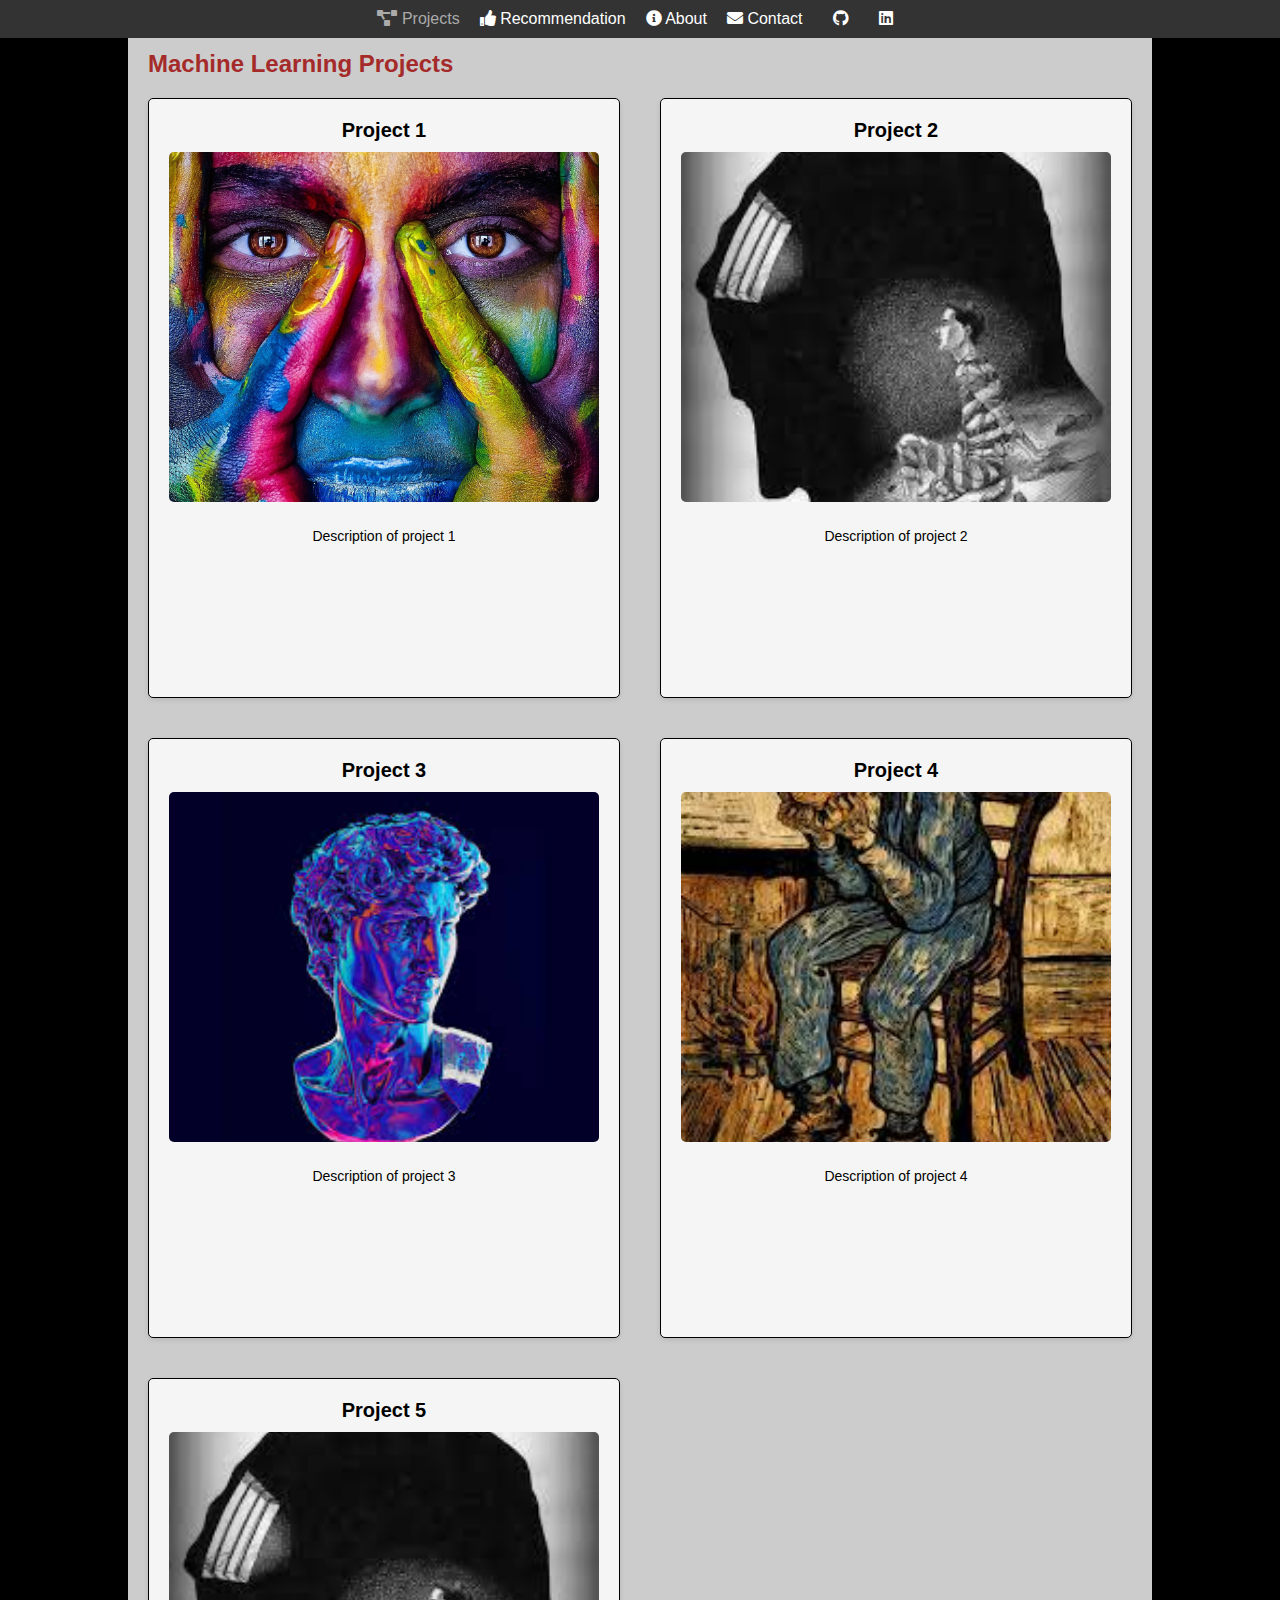
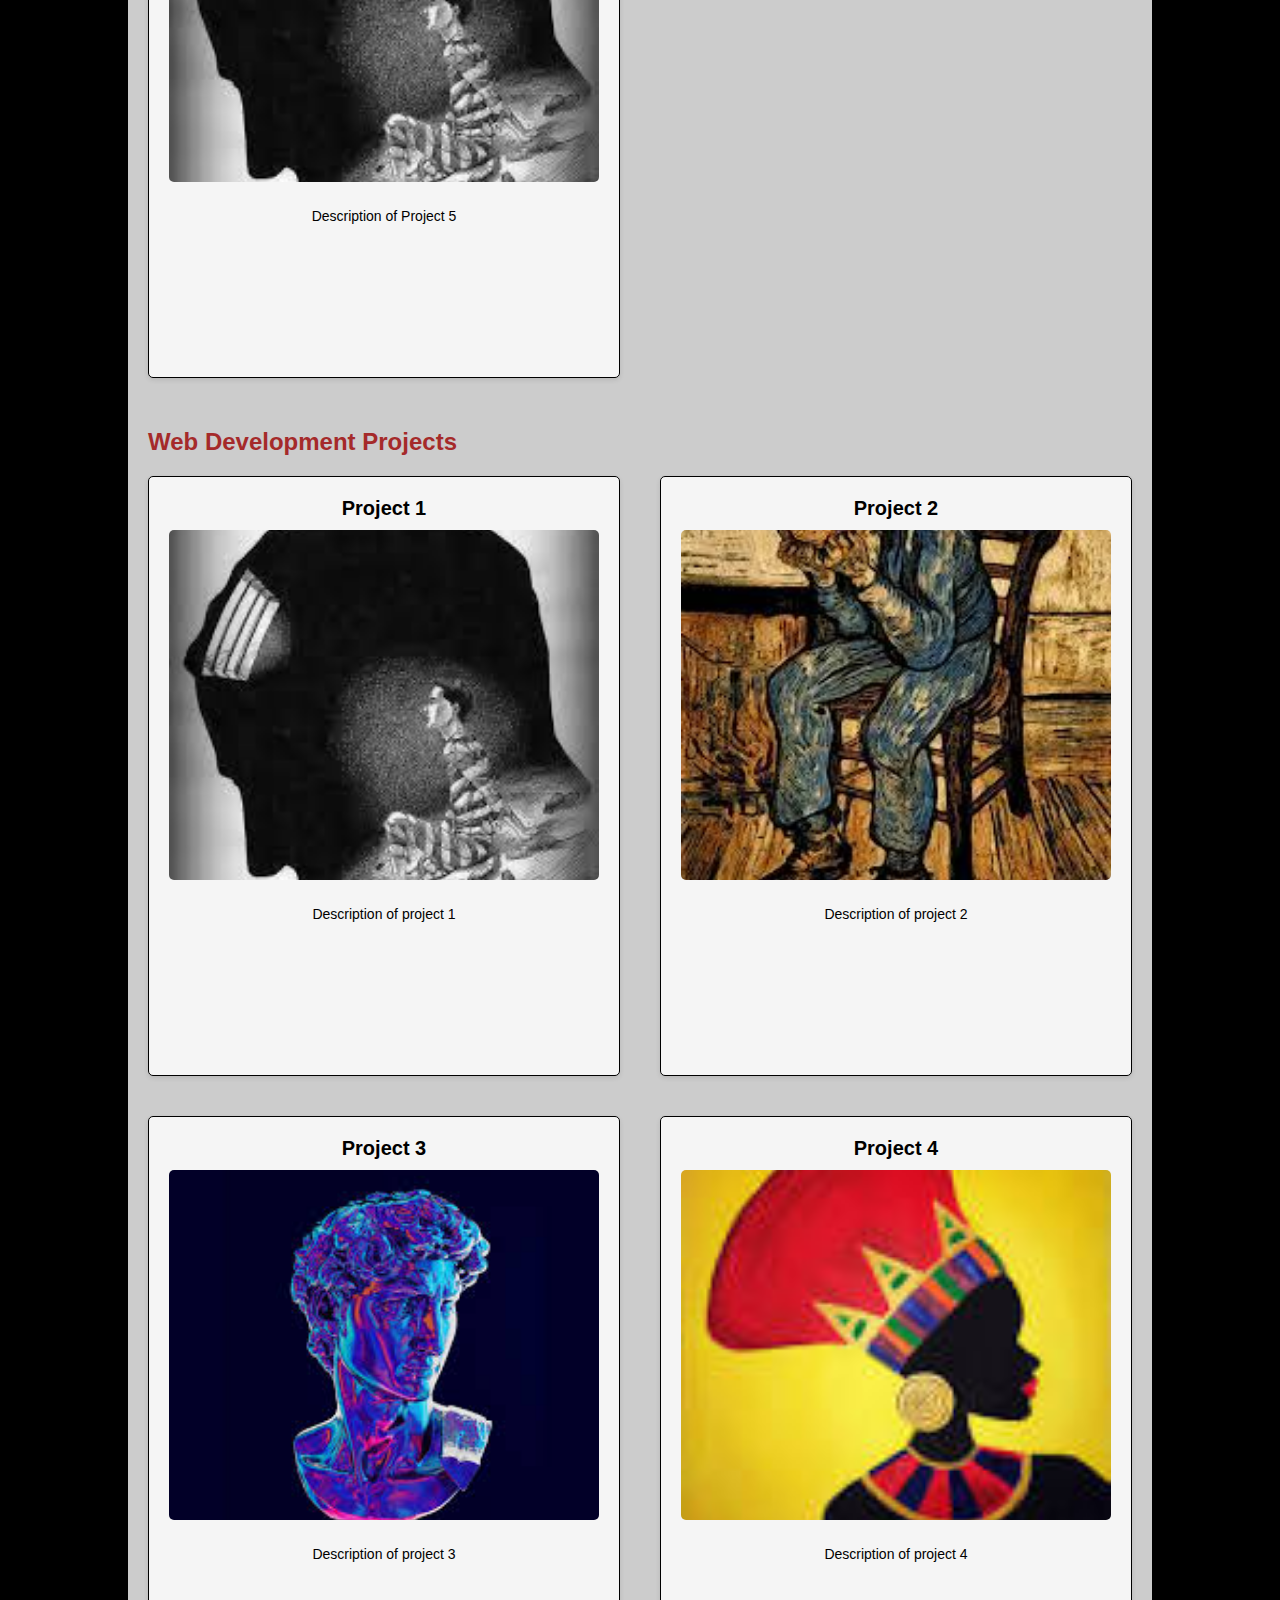
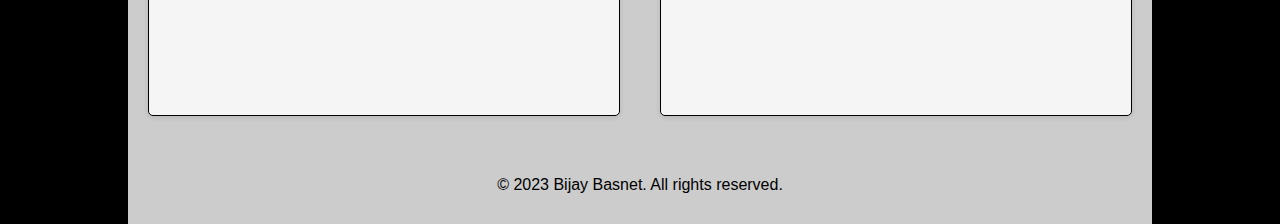
==== commit e3e934ea: "font changed to cursive (6)" ====
--- a/index.html
+++ b/index.html
@@ -3,6 +3,7 @@
 <head>
   <title>Bijay Basnet</title>
   <link rel="stylesheet" type="text/css" href="styles.css">
+  <link rel="stylesheet" type="text/css" href="navigation.css">
   <link rel="stylesheet" type="text/css" href="index.css">
 
   <link rel="stylesheet" href="https://cdnjs.cloudflare.com/ajax/libs/font-awesome/5.15.3/css/all.min.css">
--- a/styles.css
+++ b/styles.css
@@ -1,159 +1,139 @@
-/* Reset some default styles */
-body, h1, h2, p, ul {
+
+* {
+  box-sizing: border-box;
   margin: 0;
   padding: 0;
 }
 
 body {
-  background-color: rgba(0, 0, 0, 0.9);
-  color: #fff;
+  font-family: Arial, sans-serif;
+  background-color: #000;
 }
 
-.black-text {
-  color: black;
-}
-
-
-.recommendation-grid {
-  display: grid;
-  grid-template-columns: repeat(auto-fit, minmax(300px, 1fr));
-  grid-gap: 20px;
-}
-
-.card {
-  background-color: white;
-  border: 1px solid #000000;
-  border-radius: 10px;
-  padding: 20px;
-  text-align: center;
-  display: flex;
-  flex-direction: column;
-  justify-content: space-between;
-}
-
-.card .card-title {
-  margin-top: 0;
-}
-
-.card .card-description {
-  color: black;
-  overflow: hidden;
-  text-overflow: ellipsis;
-  display: -webkit-box;
-  -webkit-line-clamp: 4;
-  -webkit-box-orient: vertical;
-}
-
-.card .card-image {
-  max-width: 100%;
-  height: auto;
-  margin-bottom: 10px;
-}
-
-
-/* Base styles */
-.header {
-  background-color: #333;
-  color: #fff;
-  padding: 20px;
-}
-
+/* Navigation */
 .fixed-nav {
   position: fixed;
   top: 0;
-  right: 0;
   left: 0;
+  width: 100%;
   background-color: #333;
   color: #fff;
-  padding: 15px;
+  padding: 10px;
 }
 
 .fixed-nav ul {
   list-style-type: none;
   display: flex;
-  justify-content: flex-end;
+  justify-content: center;
 }
 
-.fixed-nav ul li {
+.fixed-nav li {
   margin-right: 10px;
-  padding: 0 5px;
 }
 
-.fixed-nav ul li a {
+.fixed-nav li a {
   color: #fff;
   text-decoration: none;
-  font-size: 18px;
-  padding: 0px 8px;
+  padding: 5px;
 }
 
+.fixed-nav a.active {
+  color: #aaa; 
+}
+
+/* Main Content */
 .main-content {
-  margin-top: 60px;
   padding: 20px;
-  display: flex;
-  flex-direction: column;
-  align-items: center;
+  background-color: #ccc;
   width: 80%;
-  max-width: 1600px;
-  margin-left: auto;
-  margin-right: auto;
+  margin: 0 auto;
+  min-height: 100vh;
 }
 
 .section {
-  margin-bottom: 0;
-  width: 100%;
-  max-width: 1600px;
-  background-color: #eee;
-  padding: 20px;
-  border-radius: 5px;
+  margin-bottom: 50px;
+  margin-top: 30px;
 }
 
-h1, h2, h3 {
-  color: #333;
-  margin-bottom: 10px;
+.section h2 {
+  font-size: 24px;
+  margin-bottom: 20px;
+  color: brown;
 }
 
-.btn {
-  display: inline-block;
-  padding: 10px 20px;
-  background-color: #333;
-  color: #fff;
-  text-decoration: none;
-  border-radius: 5px;
-  margin-top: 10px;
+.projects-grid {
+  display: grid;
+  grid-template-columns: repeat(2, 1fr);
+  grid-gap: 40px;
 }
 
+.recommendation-grid {
+  display: grid;
+  grid-template-columns: repeat(4, 1fr); 
+  gap: 20px; 
+  margin-top: 20px; 
+}
+
+
+.social-media {
+  margin-left: 10px;
+}
+
+.social-media a {
+  color: #fff;
+  font-size: 16px;
+  text-decoration: none;
+}
+
+.footer {
+  
+  color: #000;
+  text-align: center;
+  padding: 10px;
+  bottom: 0;
+  left: 0;
+  width: 100%;
+}
+
+.footer p {
+  margin: 0;
+}
+
+/* Responsive Styles */
 @media screen and (max-width: 768px) {
-  .main-content {
-    width: 90%;
+  .fixed-nav {
+    position: fixed;
+    top: 0;
+    left: 0;
+    width: 100%;
+    background-color: #333;
+    color: #fff;
+    padding: 10px;
+    z-index: 999;
   }
 
-  .section {
+  .fixed-nav ul {
+    flex-wrap: wrap; 
+    justify-content: center;
+  }
+
+  .fixed-nav li {
+    margin-bottom: 10px; 
+  }
+
+  .fixed-nav li a {
     padding: 10px;
   }
 
   .projects-grid {
-    grid-template-columns: repeat(auto-fit, minmax(250px, 1fr));
+    grid-template-columns: 1fr;
   }
 
-  .card {
-    height: auto;
+  .recommendation-grid {
+    grid-template-columns: 2fr;
+  }
+  
+  .section {
+    margin-top: 60px;
   }
 }
-
-@media screen and (max-width: 600px) {
-  .header {
-    padding: 10px;
-  }
-
-  .fixed-nav {
-    padding: 5px;
-  }
-
-  .main-content {
-    margin-top: 100px;
-  }
-
-  .section {
-    padding: 10px;
-  }
-}
--- a/index.css
+++ b/index.css
@@ -0,0 +1,39 @@
+.card {
+    background-color: #f5f5f5;
+    width: 100%;
+    padding: 20px;
+    text-align: center;
+    border-radius: 5px;
+    box-shadow: 0 2px 5px rgba(0, 0, 0, 0.1);
+    border: 1px solid #000;
+    height: 600px;
+    overflow: hidden;
+  }
+  
+  .card-title {
+    font-size: 20px;
+    margin-bottom: 10px;
+    color: #000;
+  }
+  
+  .card-image {
+    width: 100%;
+    height: 350px;
+    object-fit: cover;
+    margin-bottom: 10px;
+    border-radius: 5px;
+  }
+  
+  .card-description {
+    font-size: 14px;
+    color: #000;
+    margin-top: 10px;
+    line-height: 1.5;
+    max-height: 6.75em;
+    text-overflow: ellipsis;
+  }
+  
+  .card-link {
+    text-decoration: none;
+  }
+  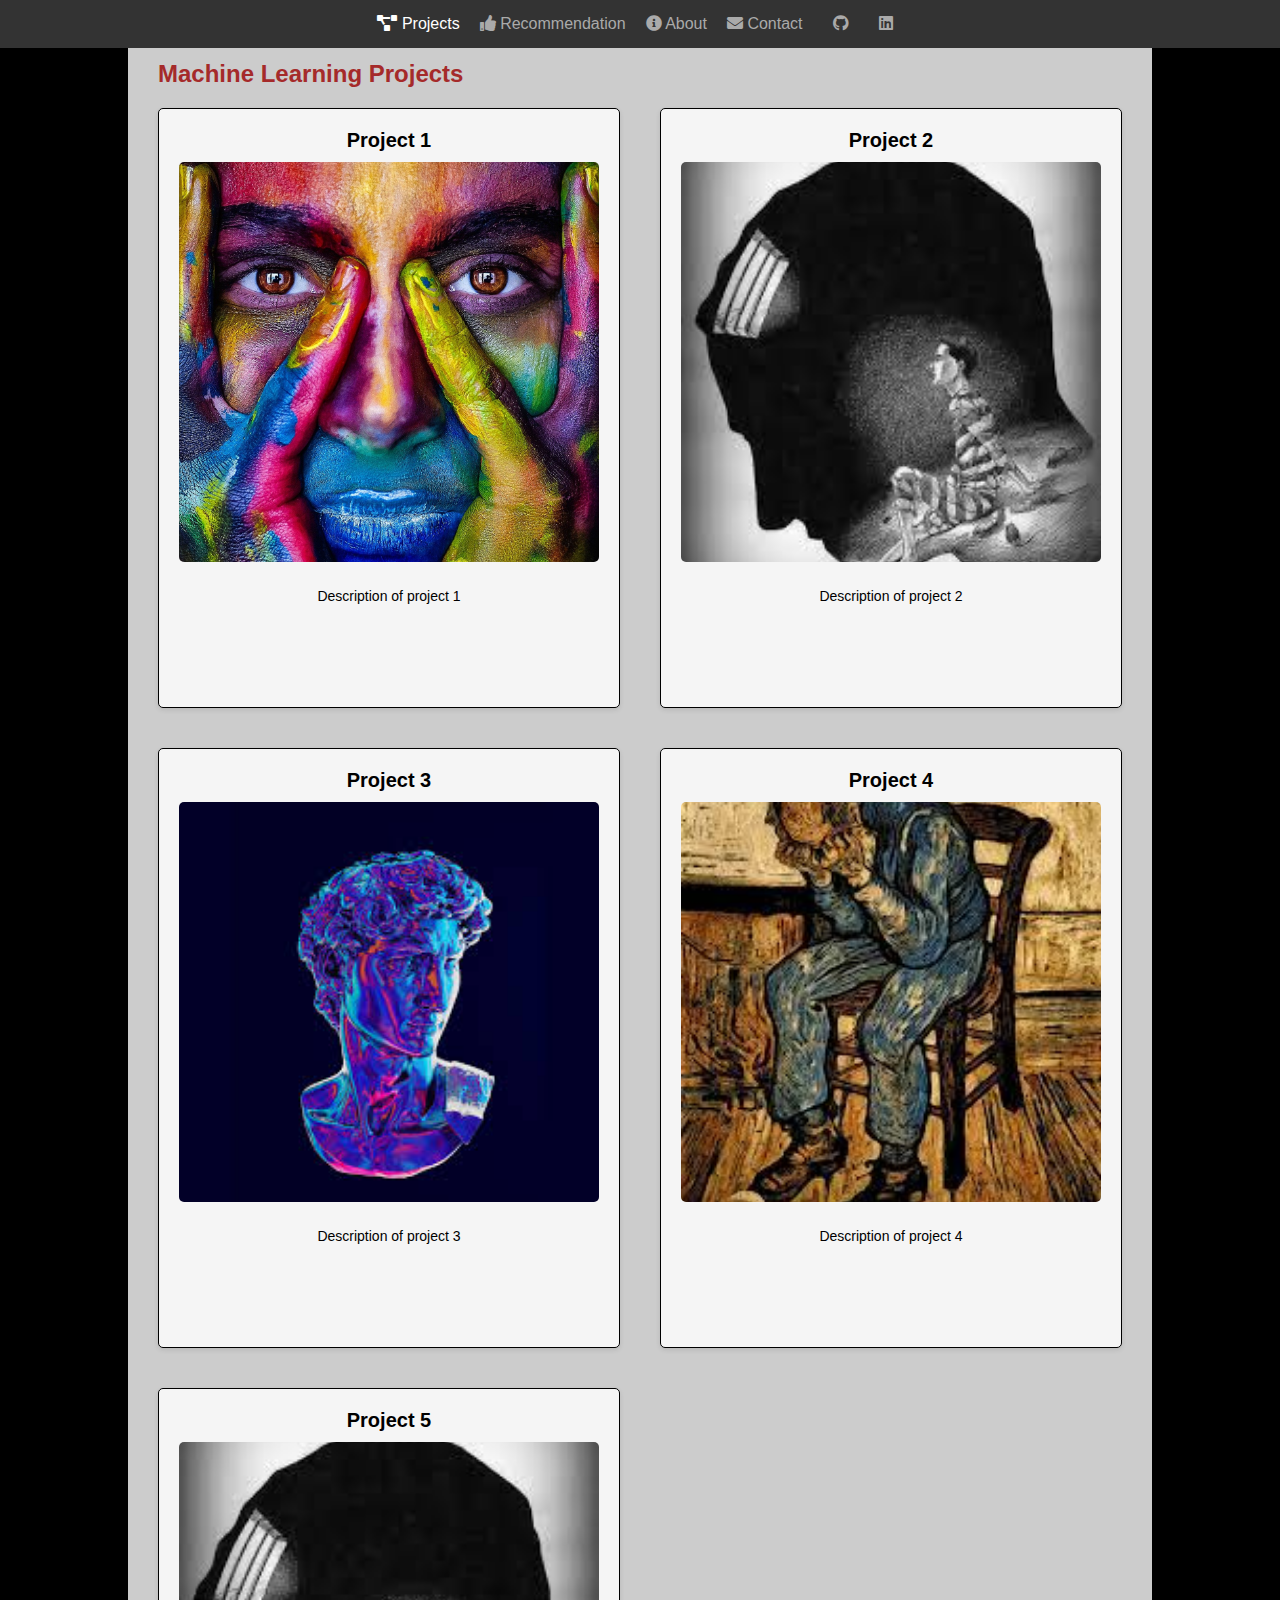
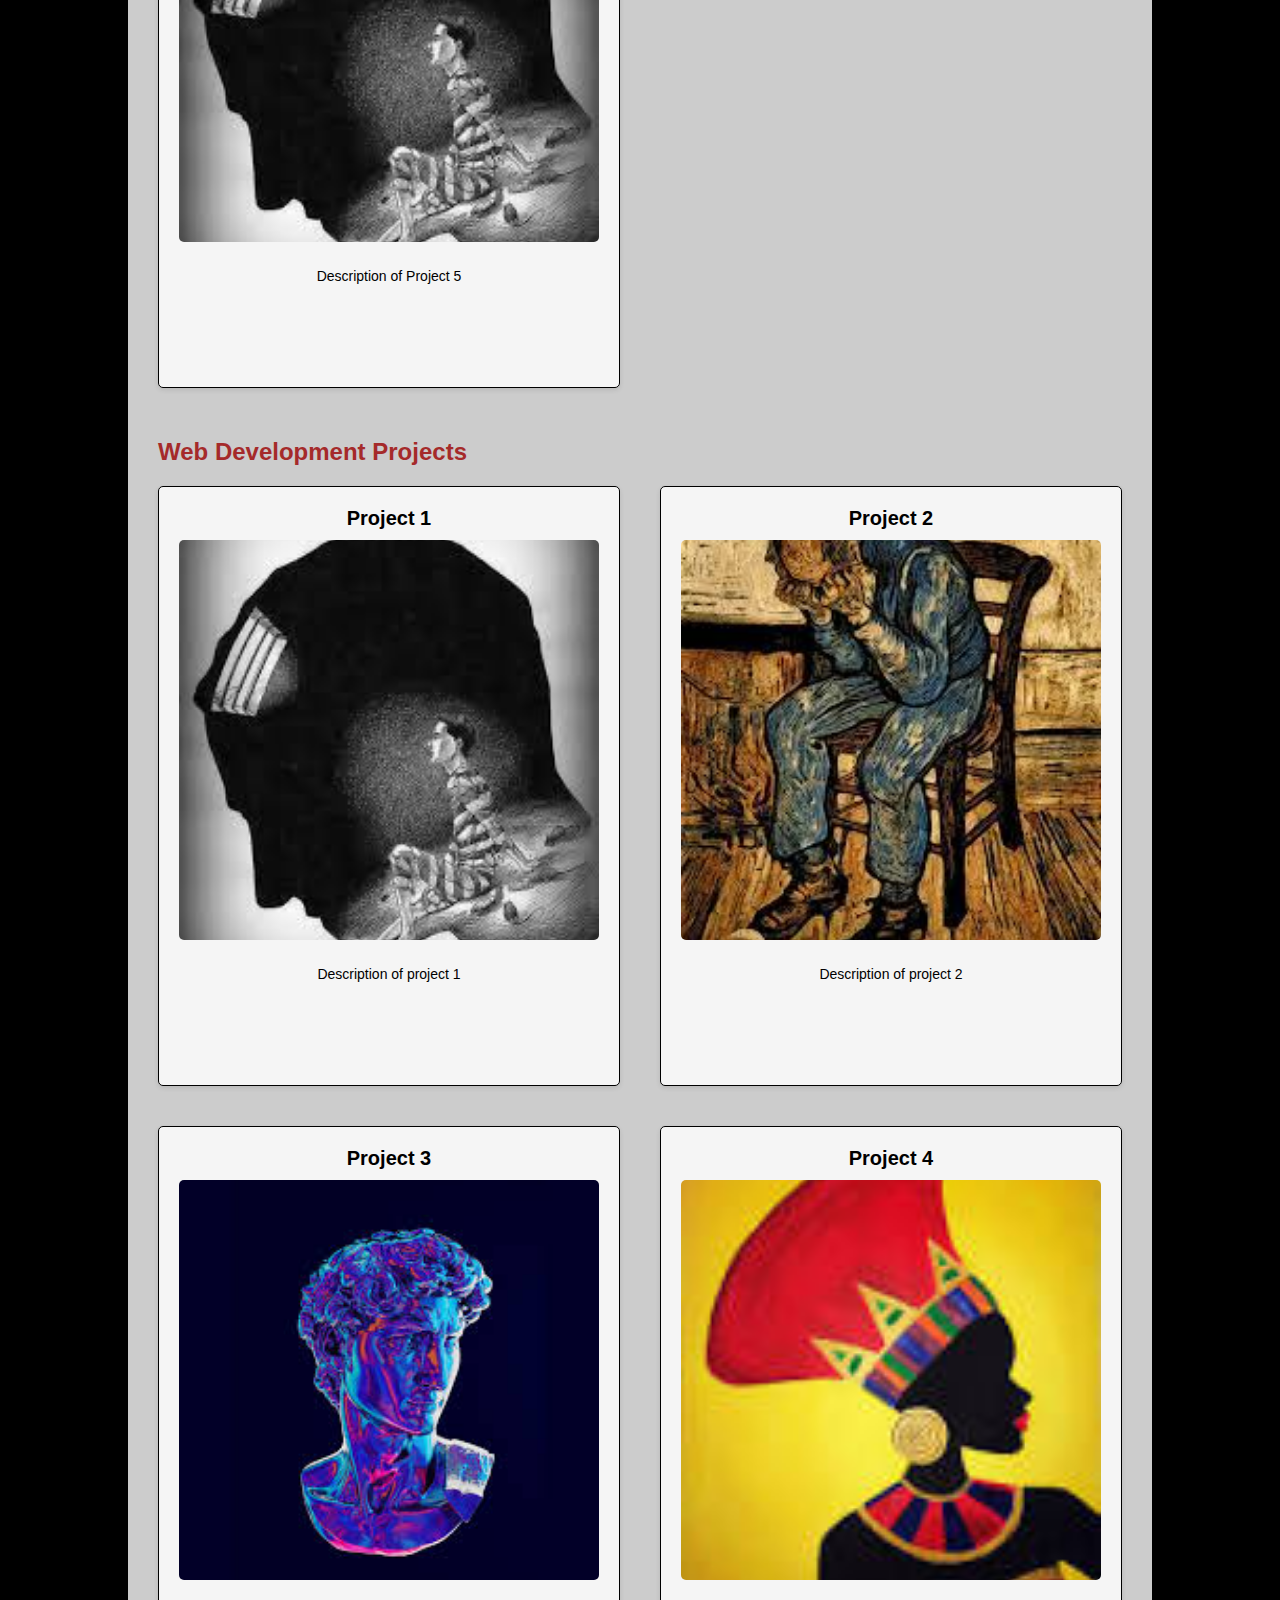
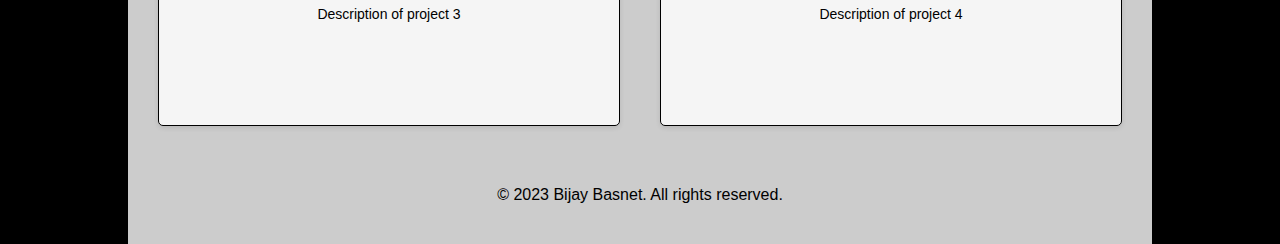
==== commit a2f53943: "(7)" ====
--- a/index.html
+++ b/index.html
@@ -2,10 +2,9 @@
 <html>
 <head>
   <title>Bijay Basnet</title>
+  <link rel="stylesheet" type="text/css" href="navigation.css">
   <link rel="stylesheet" type="text/css" href="styles.css">
-  <link rel="stylesheet" type="text/css" href="navigation.css">
   <link rel="stylesheet" type="text/css" href="index.css">
-
   <link rel="stylesheet" href="https://cdnjs.cloudflare.com/ajax/libs/font-awesome/5.15.3/css/all.min.css">
 </head>
 
--- a/navigation.css
+++ b/navigation.css
@@ -0,0 +1,30 @@
+/* Navigation */
+.fixed-nav {
+    position: fixed;
+    top: 0;
+    left: 0;
+    width: 100%;
+    background-color: #333;
+    color: #aaa;
+    padding: 15px;
+  }
+  
+  .fixed-nav ul {
+    list-style-type: none;
+    display: flex;
+    justify-content: center;
+  }
+  
+  .fixed-nav li {
+    margin-right: 10px;
+  }
+  
+  .fixed-nav li a {
+    color: #aaa;
+    text-decoration: none;
+    padding: 5px;
+  }
+  
+  .fixed-nav a.active {
+    color: #fff; 
+  }--- a/styles.css
+++ b/styles.css
@@ -6,44 +6,15 @@
 }
 
 body {
-  font-family: Arial, sans-serif;
+  font-family: cursive, sans-serif;
   background-color: #000;
 }
 
-/* Navigation */
-.fixed-nav {
-  position: fixed;
-  top: 0;
-  left: 0;
-  width: 100%;
-  background-color: #333;
-  color: #fff;
-  padding: 10px;
-}
 
-.fixed-nav ul {
-  list-style-type: none;
-  display: flex;
-  justify-content: center;
-}
-
-.fixed-nav li {
-  margin-right: 10px;
-}
-
-.fixed-nav li a {
-  color: #fff;
-  text-decoration: none;
-  padding: 5px;
-}
-
-.fixed-nav a.active {
-  color: #aaa; 
-}
 
 /* Main Content */
 .main-content {
-  padding: 20px;
+  padding: 30px;
   background-color: #ccc;
   width: 80%;
   margin: 0 auto;
--- a/index.css
+++ b/index.css
@@ -18,7 +18,7 @@
   
   .card-image {
     width: 100%;
-    height: 350px;
+    height: 400px;
     object-fit: cover;
     margin-bottom: 10px;
     border-radius: 5px;
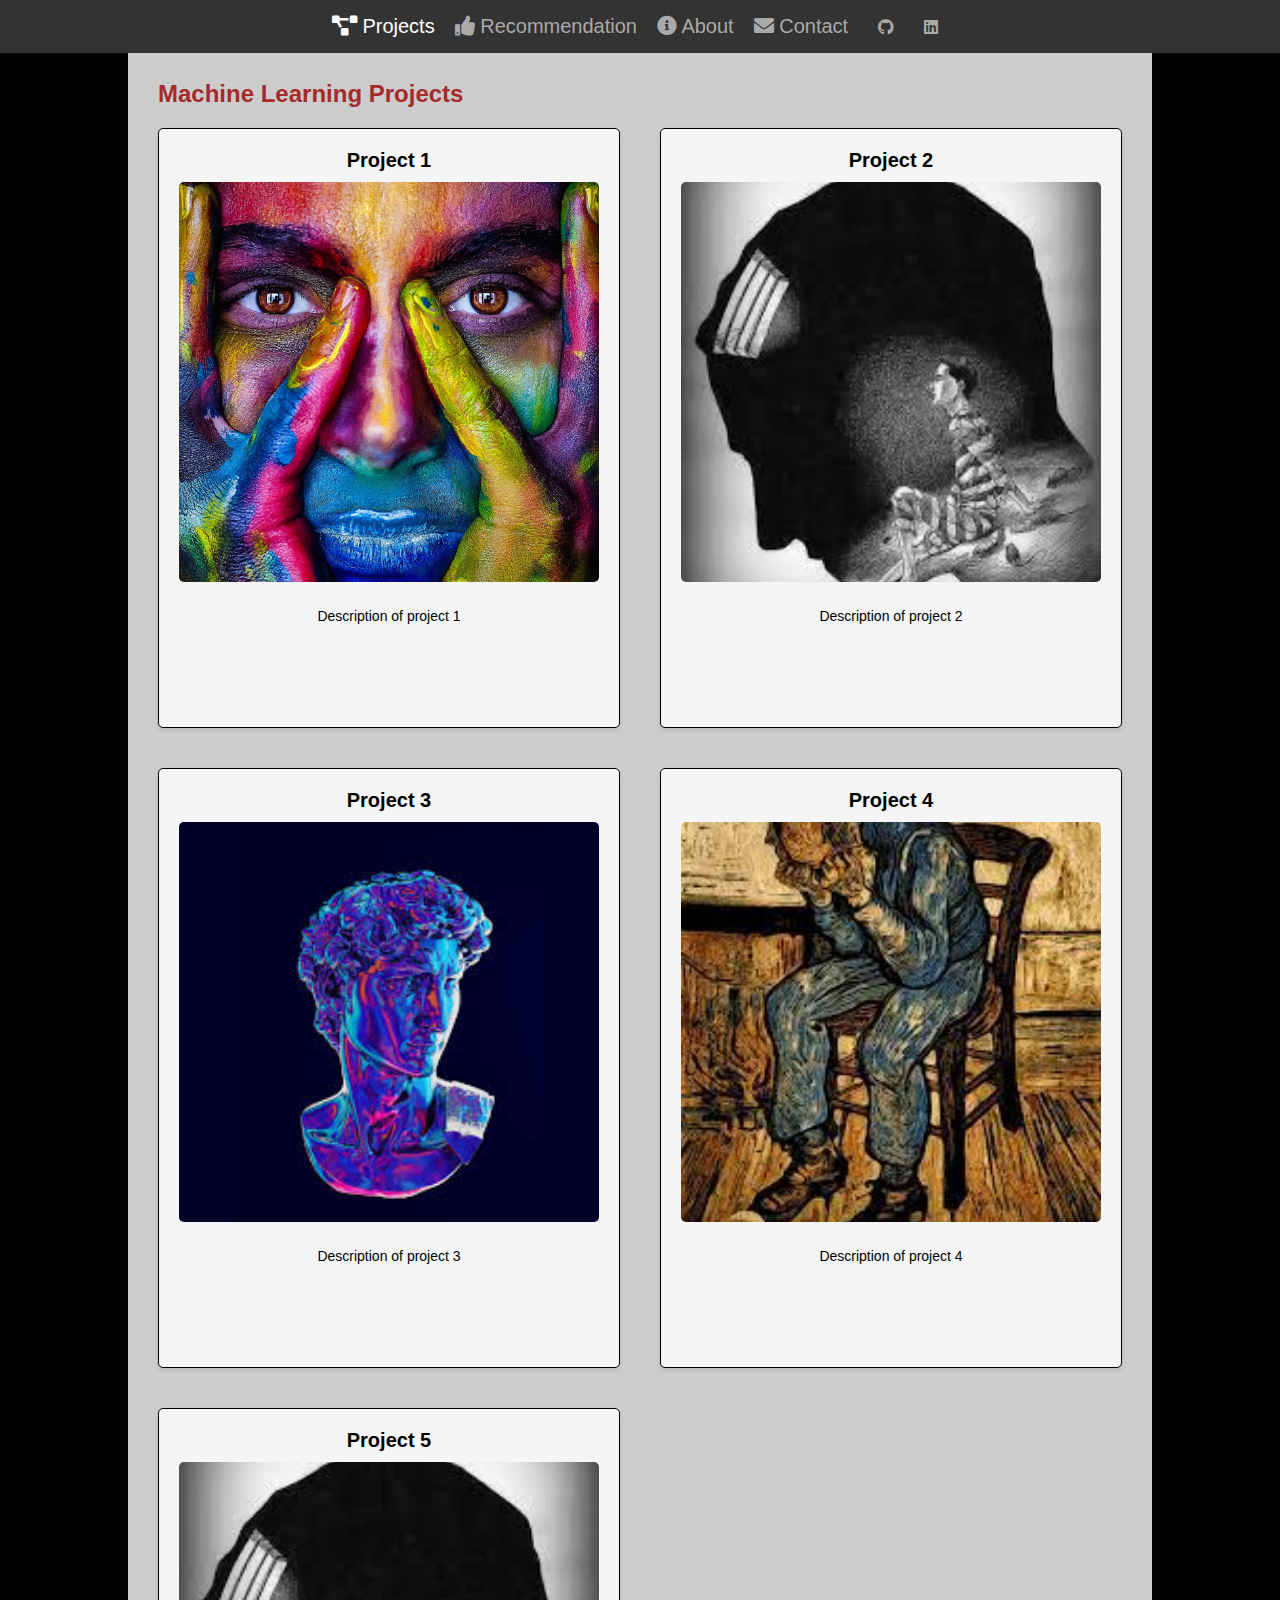
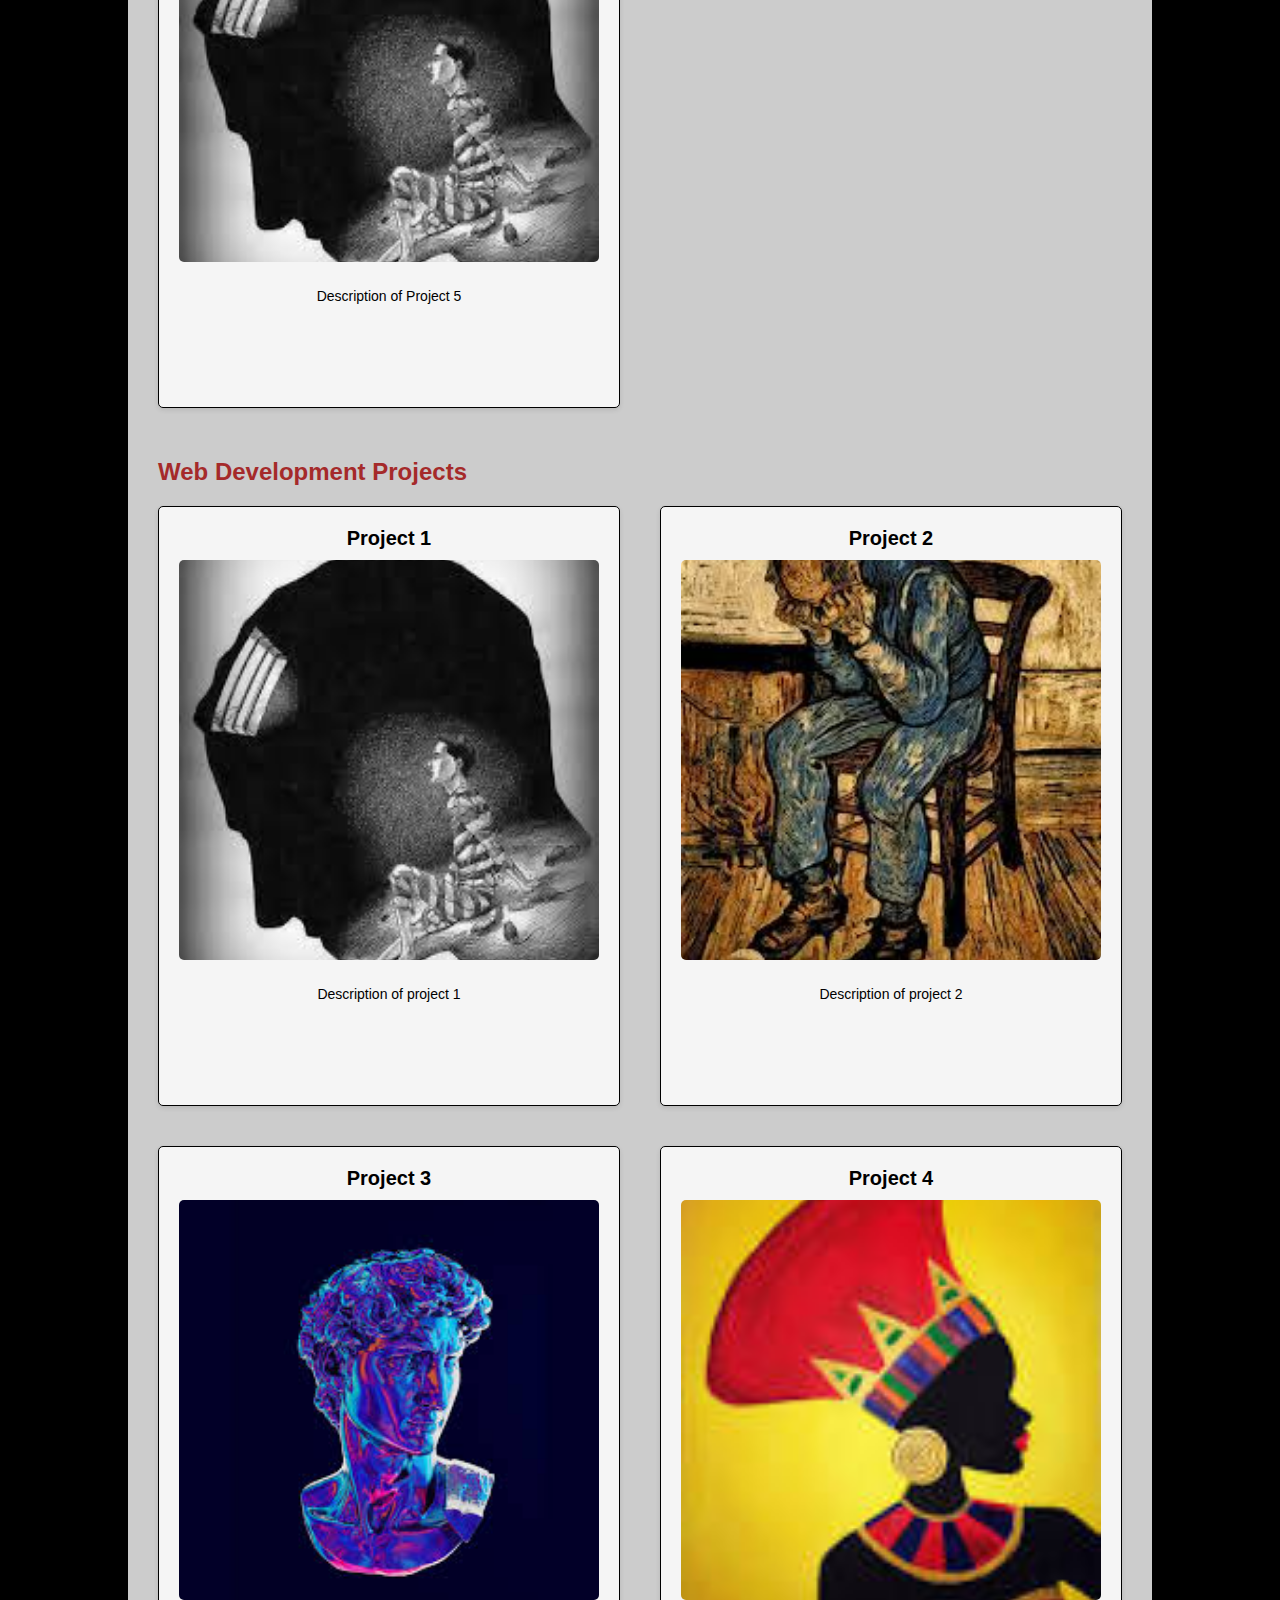
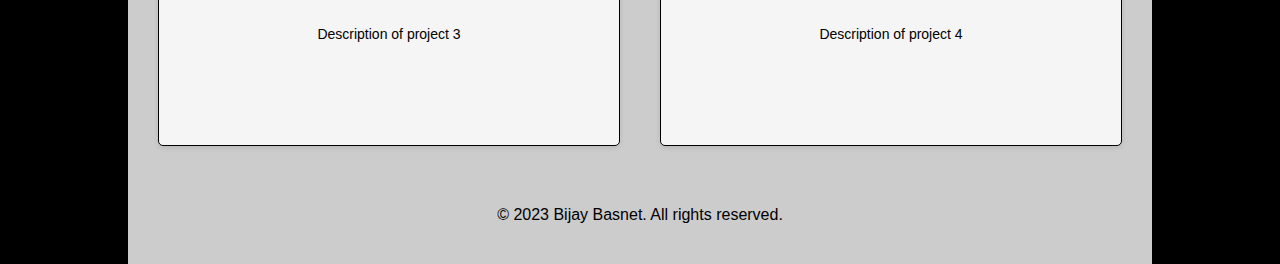
==== commit aaa2d7c9: "separated css files in a separate folder (8)" ====
--- a/index.html
+++ b/index.html
@@ -2,9 +2,9 @@
 <html>
 <head>
   <title>Bijay Basnet</title>
-  <link rel="stylesheet" type="text/css" href="navigation.css">
-  <link rel="stylesheet" type="text/css" href="styles.css">
-  <link rel="stylesheet" type="text/css" href="index.css">
+  <link rel="stylesheet" type="text/css" href="css/navigation.css">
+  <link rel="stylesheet" type="text/css" href="css/styles.css">
+  <link rel="stylesheet" type="text/css" href="css/index.css">
   <link rel="stylesheet" href="https://cdnjs.cloudflare.com/ajax/libs/font-awesome/5.15.3/css/all.min.css">
 </head>
 
--- a/css/navigation.css
+++ b/css/navigation.css
@@ -0,0 +1,31 @@
+/* Navigation */
+.fixed-nav {
+    position: fixed;
+    top: 0;
+    left: 0;
+    width: 100%;
+    background-color: #333;
+    color: #aaa;
+    padding: 15px;
+  }
+  
+  .fixed-nav ul {
+    list-style-type: none;
+    display: flex;
+    justify-content: center;
+  }
+  
+  .fixed-nav li {
+    margin-right: 10px;
+    font-size: 20px;
+  }
+  
+  .fixed-nav li a {
+    color: #aaa;
+    text-decoration: none;
+    padding: 5px;
+  }
+  
+  .fixed-nav a.active {
+    color: #fff; 
+  }--- a/css/styles.css
+++ b/css/styles.css
@@ -0,0 +1,106 @@
+
+* {
+  box-sizing: border-box;
+  margin: 0;
+  padding: 0;
+}
+
+body {
+  font-family: cursive, sans-serif;
+  background-color: #000;
+}
+
+/* Main Content */
+.main-content {
+  padding: 30px;
+  background-color: #ccc;
+  width: 80%;
+  margin: 0 auto;
+  min-height: 100vh;
+}
+
+.section {
+  margin-bottom: 50px;
+  margin-top: 50px;
+}
+
+.section h2 {
+  font-size: 24px;
+  margin-bottom: 20px;
+  color: brown;
+}
+
+.projects-grid {
+  display: grid;
+  grid-template-columns: repeat(2, 1fr);
+  grid-gap: 40px;
+}
+
+.recommendation-grid {
+  display: grid;
+  grid-template-columns: repeat(4, 1fr); 
+  gap: 20px; 
+  margin-top: 20px; 
+}
+
+.social-media {
+  margin-left: 10px;
+}
+
+.social-media a {
+  color: #fff;
+  font-size: 16px;
+  text-decoration: none;
+}
+
+.footer {
+  color: #000;
+  text-align: center;
+  padding: 10px;
+  bottom: 0;
+  left: 0;
+  width: 100%;
+}
+
+.footer p {
+  margin: 0;
+}
+
+/* Responsive Styles */
+@media screen and (max-width: 768px) {
+  .fixed-nav {
+    position: fixed;
+    top: 0;
+    left: 0;
+    width: 100%;
+    background-color: #333;
+    color: #fff;
+    padding: 10px;
+    z-index: 999;
+  }
+
+  .fixed-nav ul {
+    flex-wrap: wrap; 
+    justify-content: center;
+  }
+
+  .fixed-nav li {
+    margin-bottom: 10px; 
+  }
+
+  .fixed-nav li a {
+    padding: 10px;
+  }
+
+  .projects-grid {
+    grid-template-columns: 1fr;
+  }
+
+  .recommendation-grid {
+    grid-template-columns: 2fr;
+  }
+  
+  .section {
+    margin-top: 60px;
+  }
+}
--- a/css/index.css
+++ b/css/index.css
@@ -0,0 +1,39 @@
+.card {
+    background-color: #f5f5f5;
+    width: 100%;
+    padding: 20px;
+    text-align: center;
+    border-radius: 5px;
+    box-shadow: 0 2px 5px rgba(0, 0, 0, 0.1);
+    border: 1px solid #000;
+    height: 600px;
+    overflow: hidden;
+  }
+  
+  .card-title {
+    font-size: 20px;
+    margin-bottom: 10px;
+    color: #000;
+  }
+  
+  .card-image {
+    width: 100%;
+    height: 400px;
+    object-fit: cover;
+    margin-bottom: 10px;
+    border-radius: 5px;
+  }
+  
+  .card-description {
+    font-size: 14px;
+    color: #000;
+    margin-top: 10px;
+    line-height: 1.5;
+    max-height: 6.75em;
+    text-overflow: ellipsis;
+  }
+  
+  .card-link {
+    text-decoration: none;
+  }
+  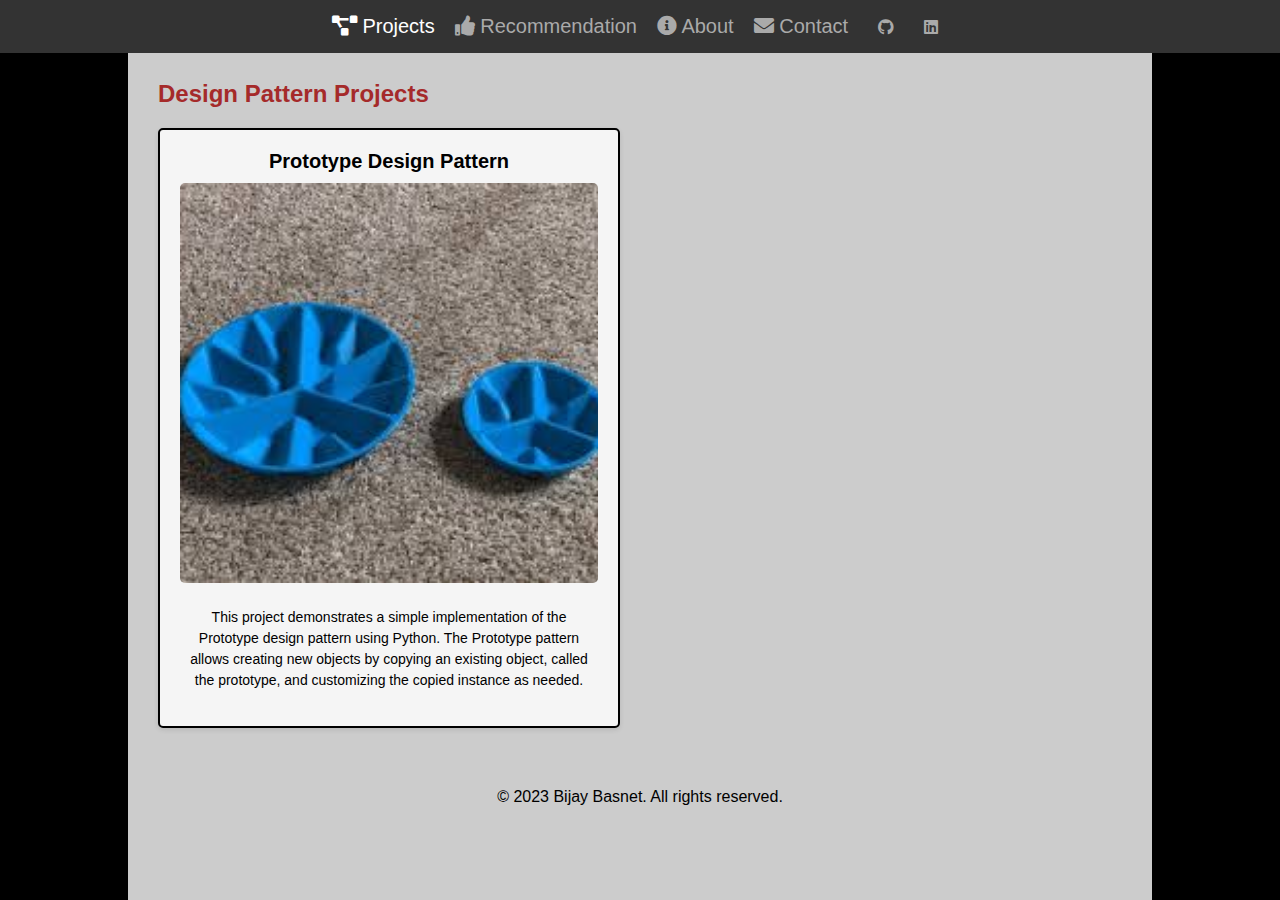
==== commit 22dd91fa: "only valid projects" ====
--- a/index.html
+++ b/index.html
@@ -22,16 +22,18 @@
   
   <main class="main-content">
     <section class="section">
-        <h2>Machine Learning Projects</h2>
+        <h2>Design Pattern Projects</h2>
         <div class="projects-grid">
-            <a class="card-link" href="">
+            <a class="card-link" href="https://github.com/bijayworks/prototype_design_pattern">
                 <div class="card">
-                    <h3 class="card-title">Project 1</h3>
-                    <img class="card-image" src="img/1.jpg" alt="Project 1">
-                    <p class="card-description">Description of project 1</p>
+                    <h3 class="card-title">Prototype Design Pattern</h3>
+                    <img class="card-image" src="img/prototype.jpg" alt="prototype">
+                    <p class="card-description">This project demonstrates a simple implementation of the Prototype design 
+                        pattern using Python. The Prototype pattern allows creating new objects by copying an existing 
+                        object, called the prototype, and customizing the copied instance as needed.</p>
                 </div>
             </a>
-            <a class="card-link" href="">
+            <!-- <a class="card-link" href="">
                 <div class="card">
                     <h3 class="card-title">Project 2</h3>
                     <img class="card-image" src="img/5.jpg" alt="Project 2">
@@ -92,7 +94,7 @@
                     <img class="card-image" src="img/2.jpg" alt="Project 4">
                     <p class="card-description">Description of project 4</p>
                 </div>
-            </a>
+            </a> -->
         </div>
     </section>
     <footer class="footer">
--- a/css/index.css
+++ b/css/index.css
@@ -5,7 +5,7 @@
     text-align: center;
     border-radius: 5px;
     box-shadow: 0 2px 5px rgba(0, 0, 0, 0.1);
-    border: 1px solid #000;
+    border: 2px solid #000;
     height: 600px;
     overflow: hidden;
   }
